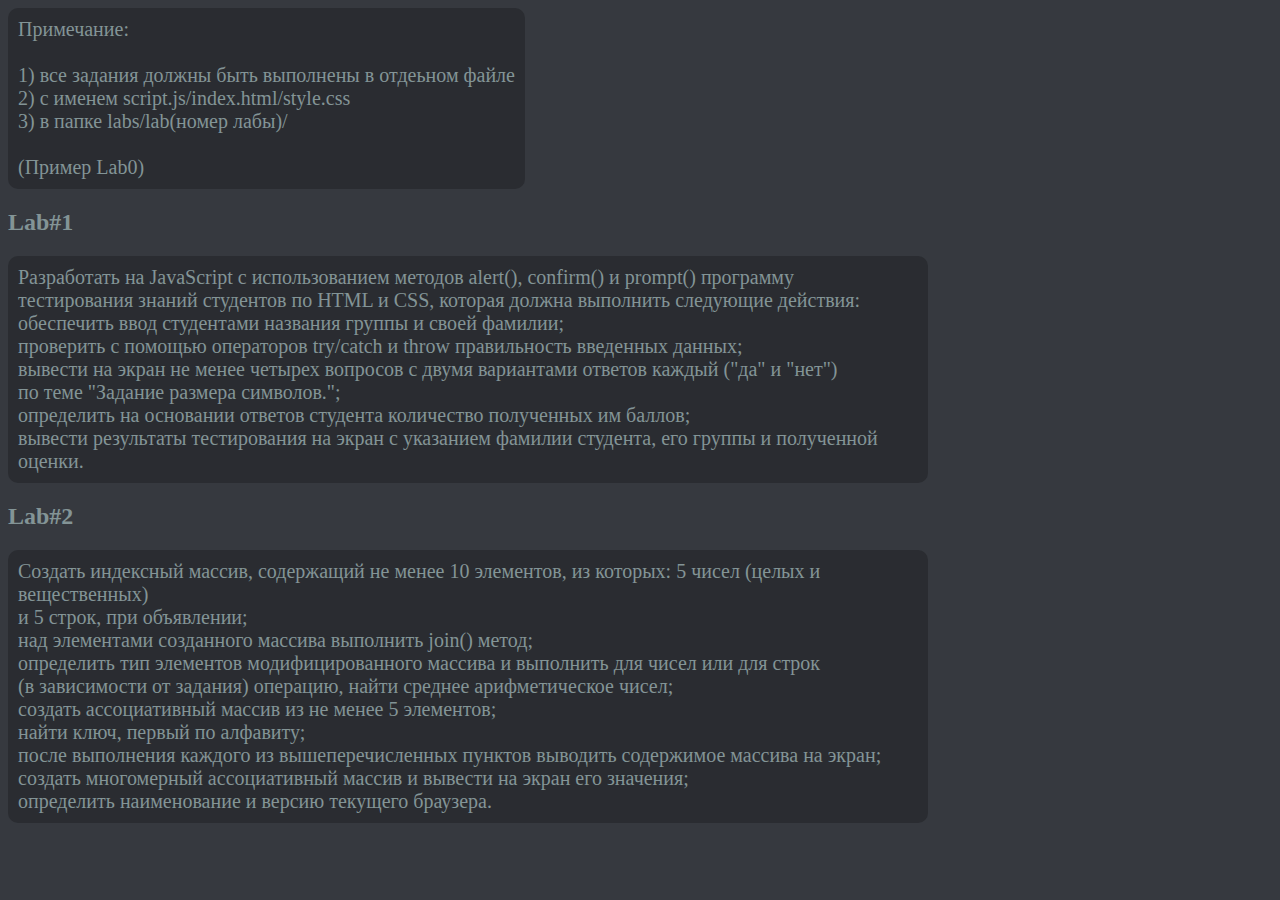
==== index.html @ 5e543e5a "add Lab 2" ====
<!DOCTYPE html>
<html lang="en">
<head>
    <meta charset="UTF-8">
    <meta name="viewport" content="width=device-width, initial-scale=1.0">
    <title>Labs</title>
    <link rel="stylesheet" href="./style.css">
</head>
<body>
    <div class="lab">
        Примечание:<br><br> 
         1) все задания должны быть выполнены в отдеьном файле<br>
         2) с именем script.js/index.html/style.css <br>
         3) в папке labs/lab(номер лабы)/<br><br>
        (Пример Lab0)
    </div>
    <h2>Lab#1</h2>
    <div class="lab">
        Разработать на JavaScript с использованием методов alert(), confirm() и prompt() программу <br>
        тестирования знаний студентов по HTML и CSS, которая должна выполнить следующие действия:<br>
        обеспечить ввод студентами названия группы и своей фамилии;<br>
        проверить с помощью операторов try/catch и throw правильность введенных данных;<br>
        вывести на экран не менее четырех вопросов с двумя вариантами ответов каждый ("да" и "нет")<br>
        по теме "Задание размера символов.";<br>
        определить на основании ответов студента количество полученных им баллов;<br>
        вывести результаты тестирования на экран с указанием фамилии студента, его группы и полученной оценки.<br>
    </div>
    <h2>Lab#2</h2>
    <div class="lab">
        Cоздать индексный массив, содержащий не менее 10 элементов, из которых: 5 чисел (целых и вещественных)<br> 
        и 5 строк, при объявлении;<br> 
        над элементами созданного массива выполнить join() метод;<br> 
        определить тип элементов модифицированного массива и выполнить для чисел или для строк <br> 
        (в зависимости от задания) операцию, найти среднее арифметическое чисел;<br> 
        создать ассоциативный массив из не менее 5 элементов;<br> 
        найти ключ, первый по алфавиту;<br> 
        после выполнения каждого из вышеперечисленных пунктов выводить содержимое массива на экран;<br> 
        создать многомерный ассоциативный массив и вывести на экран его значения;<br> 
        определить наименование и версию текущего браузера.<br> 
    </div>
</body>
</html>
---- style.css ----
h1,h2,h3{
    font-size:40;
    color:#839496;
    text-align:left;
}
body{background-color:#36393f;}
table{color:#839496;}
.lab{
    background:#2a2c31;
    border-radius: 10px;
    padding: 10px;
    font-size: 20px;
    color:#839496;
    width: max-content;
    max-width: 900px;
}
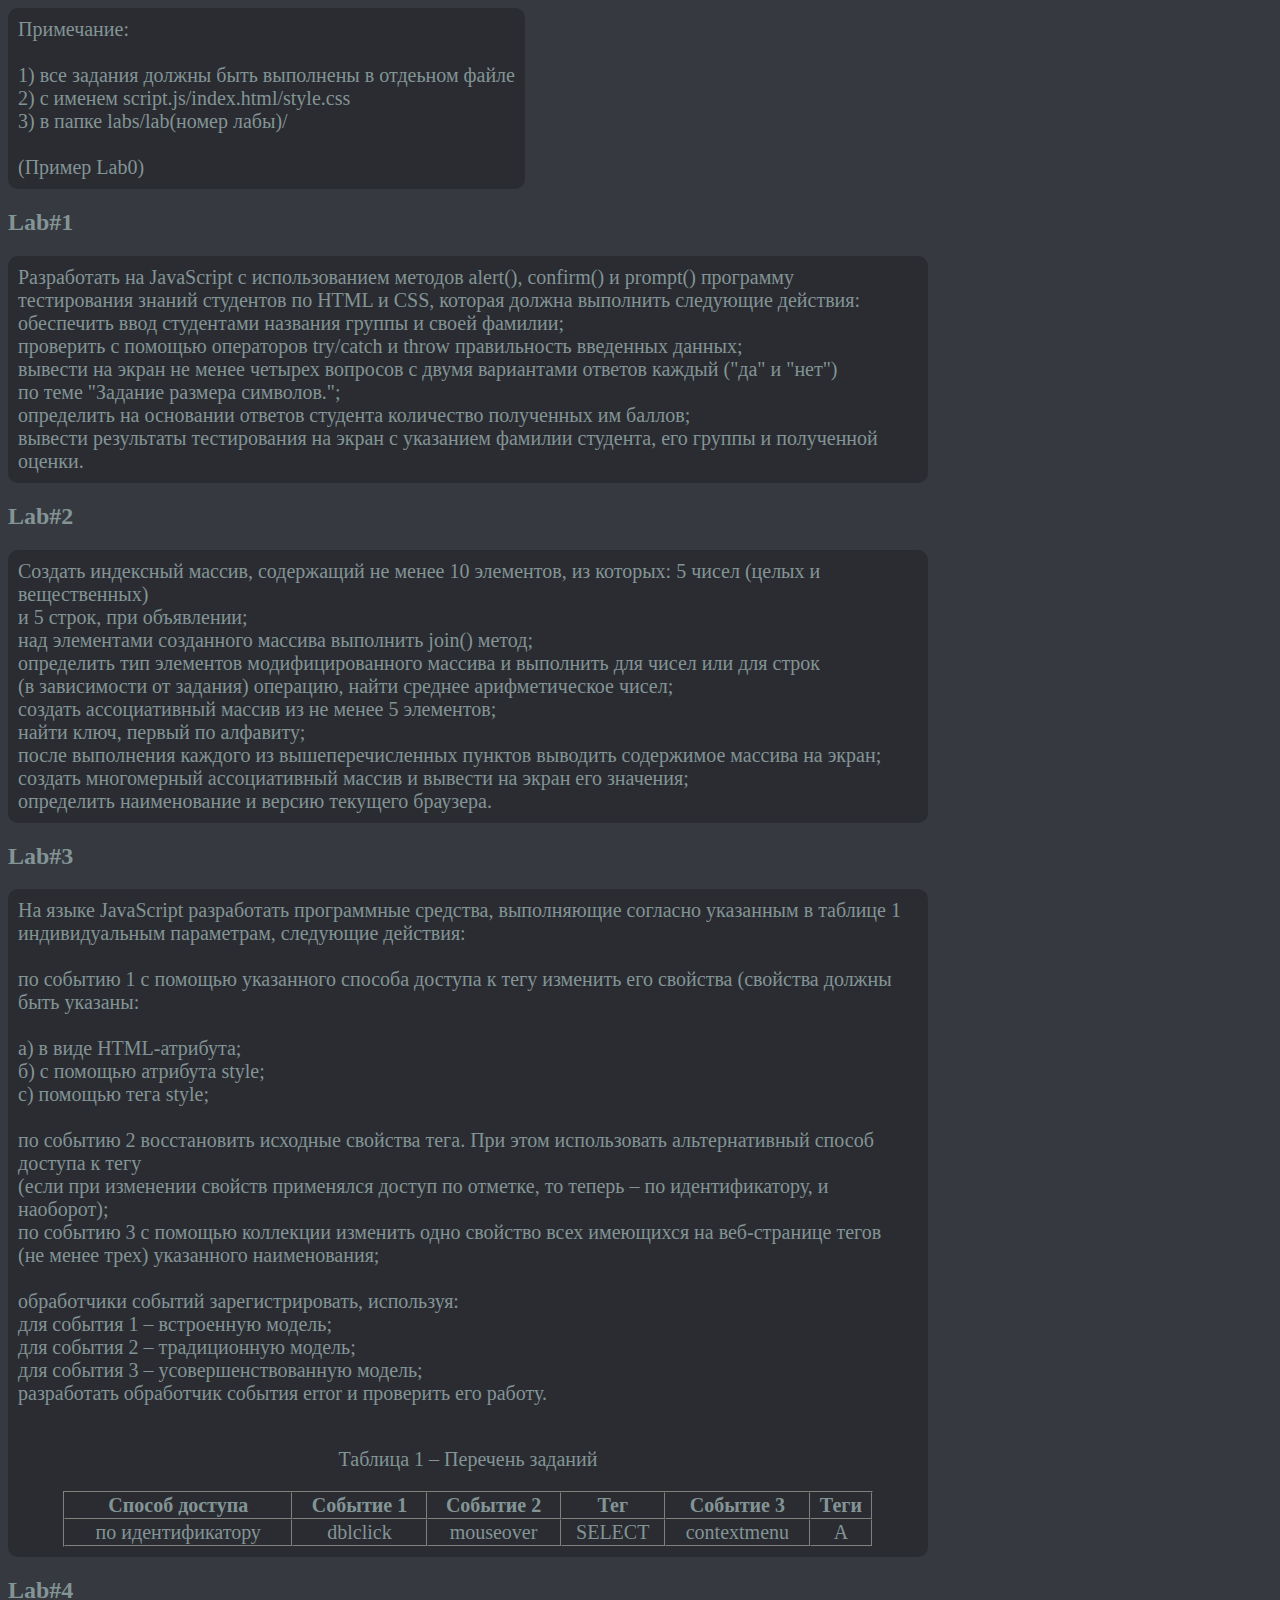
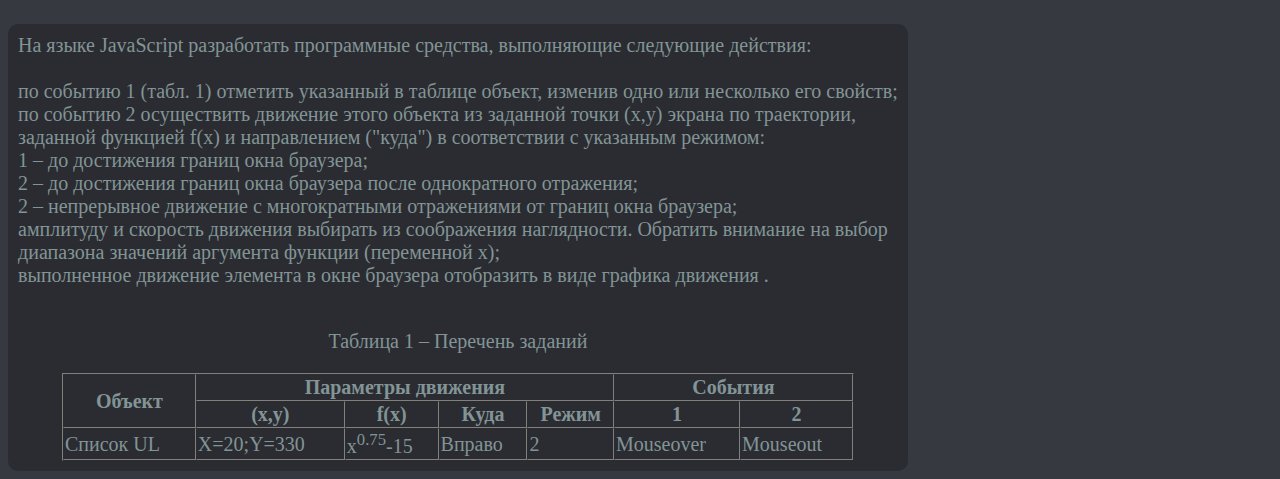
==== commit 62d3cc96: "add lab 3 & lab 4" ====
--- a/index.html
+++ b/index.html
@@ -38,5 +38,58 @@
         создать многомерный ассоциативный массив и вывести на экран его значения;<br> 
         определить наименование и версию текущего браузера.<br> 
     </div>
+    <h2>Lab#3</h2>
+    <div class="lab">
+        На языке JavaScript разработать программные средства, выполняющие согласно указанным в таблице 1 индивидуальным параметрам, следующие действия:<br> <br> 
+
+        по событию 1 с помощью указанного способа доступа к тегу изменить его свойства (свойства должны быть указаны:<br> <br> 
+
+        а) в виде HTML-атрибута; <br> 
+        б) с помощью атрибута style; <br> 
+        с) помощью тега style;<br> <br> 
+
+        по событию 2 восстановить исходные свойства тега. При этом использовать альтернативный способ доступа к тегу<br> 
+        (если при изменении свойств применялся доступ по отметке, то теперь – по идентификатору, и наоборот);<br> 
+
+        по событию 3 с помощью коллекции изменить одно свойство всех имеющихся на веб-странице тегов <br>
+        (не менее трех) указанного наименования;<br> <br> 
+
+        обработчики событий зарегистрировать, используя:<br> 
+        для события 1 – встроенную модель;<br> 
+        для события 2 – традиционную модель;<br> 
+        для события 3 – усовершенствованную модель;<br> 
+        разработать обработчик события error и проверить его работу.<br> <br> 
+
+        <table width="90%" cellspacing="0" border="" align="center">
+        <caption><p class="ba">Таблица 1 – Перечень заданий</p></caption>
+        <tbody><tr align="center">
+        <th>Способ доступа</th><th>Событие 1</th><th>Событие 2</th><th>Тег</th><th>Событие 3</th><th>Теги
+        </th></tr><tr align="center">
+        <td>по идентификатору</td><td>dblclick</td><td>mouseover</td><td>SELECT</td><td>contextmenu</td><td>A
+        </td></tr><tr align="center">
+        </tr></tbody></table>
+    </div>
+    <h2>Lab#4</h2>
+    <div class="lab">
+    На языке JavaScript разработать программные средства, выполняющие следующие действия:<br><br>
+
+    по событию 1 (табл. 1) отметить указанный в таблице объект, изменив одно или несколько его свойств;<br>
+    по событию 2 осуществить движение этого объекта из заданной точки (x,y) экрана по траектории, <br>
+    заданной функцией f(x) и направлением ("куда") в соответствии с указанным режимом:<br>
+    1 – до достижения границ окна браузера;<br>
+    2 – до достижения границ окна браузера после однократного отражения;<br>
+    2 – непрерывное движение с многократными отражениями от границ окна браузера;<br>
+    амплитуду и скорость движения выбирать из соображения наглядности. Обратить внимание на выбор <br>
+    диапазона значений аргумента функции (переменной x);<br>
+    выполненное движение элемента в окне браузера отобразить в виде графика движения .<br><br>
+
+    <table width="90%" cellspacing="0" border="" align="center">
+    <caption><p class="ba">Таблица 1 – Перечень заданий</p></caption>
+    <tbody><tr><th rowspan="2">Объект</th><th colspan="4">Параметры движения
+    </th><th colspan="2">События
+    </th></tr><tr><th>(x,y)</th><th>f(x)</th><th>Куда</th><th>Режим</th><th>1</th><th>2
+    </th></tr><tr><td>Список UL</td><td>X=20;Y=330</td><td>x<sup>0.75</sup>-15</td><td>Вправо</td><td>2</td><td>Mouseover</td><td>Mouseout
+    </td></tr><tr></tr></tbody></table>
+    </div>
 </body>
 </html>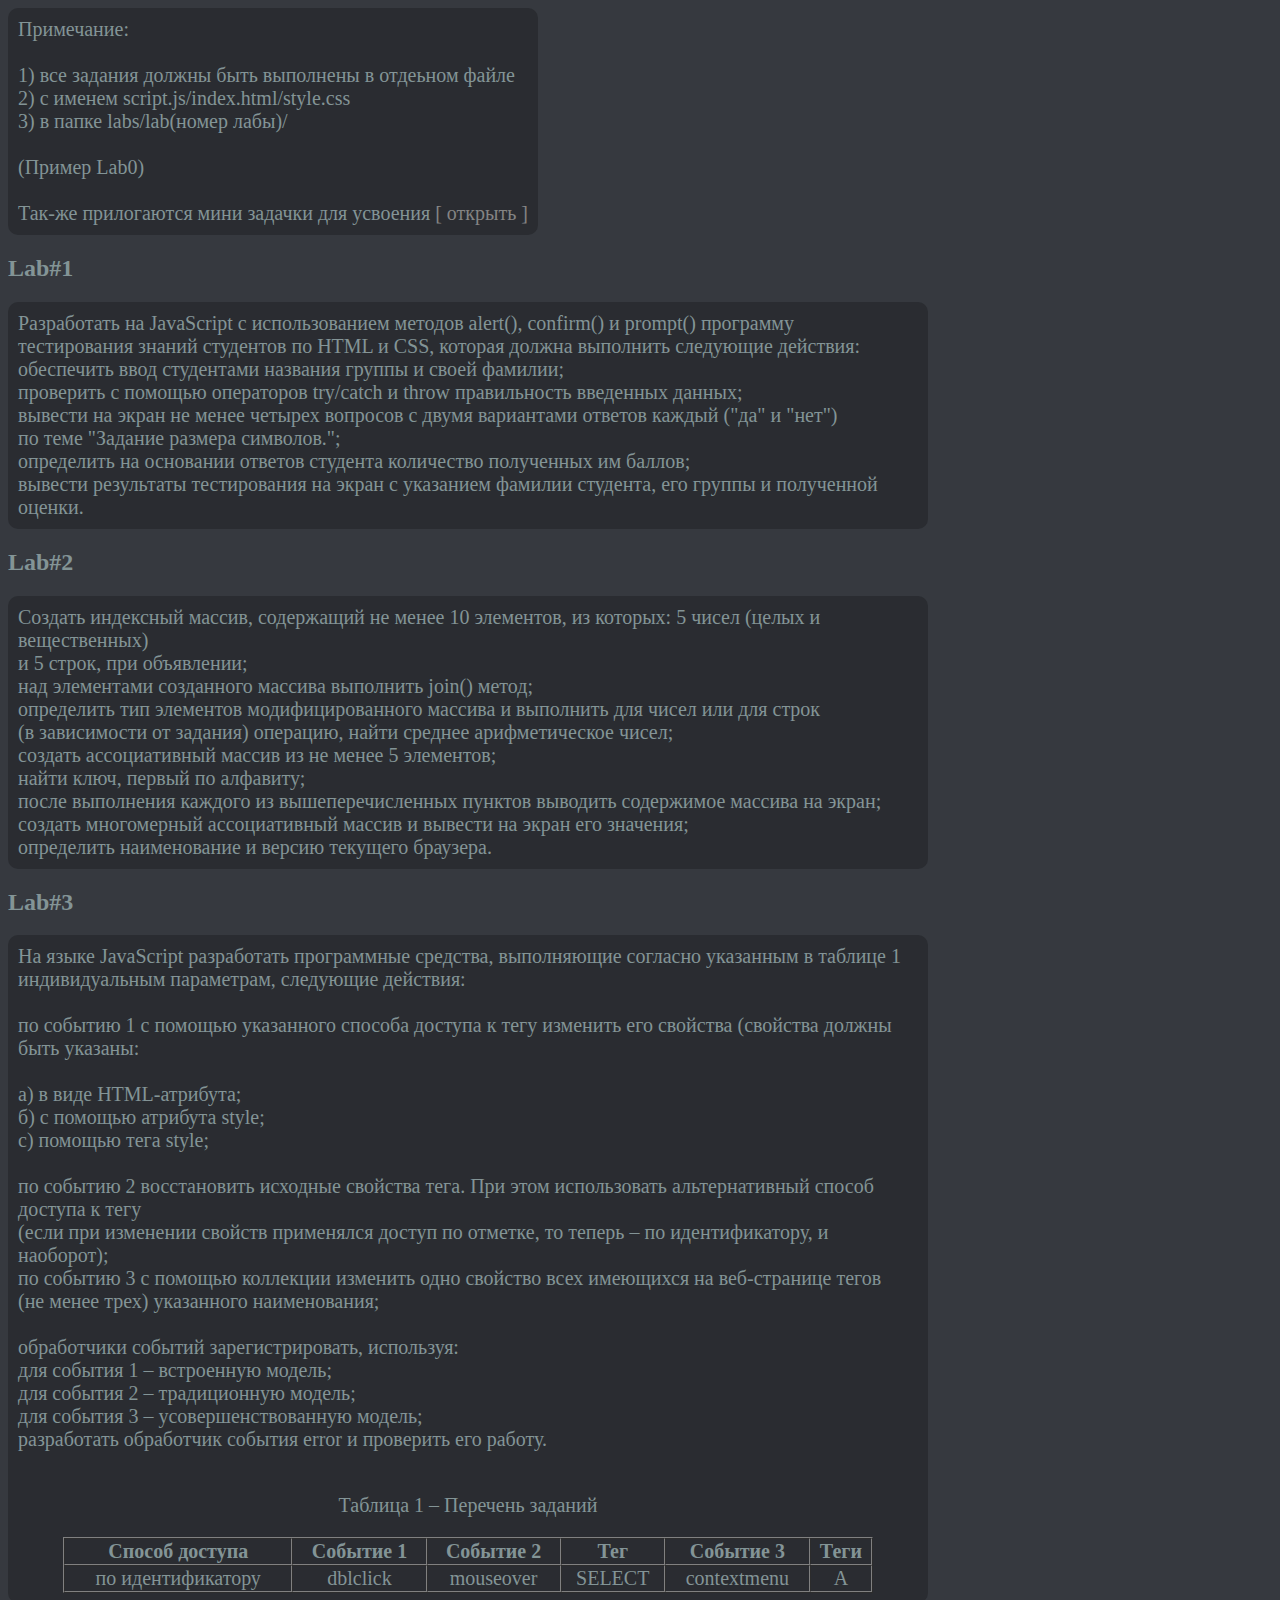
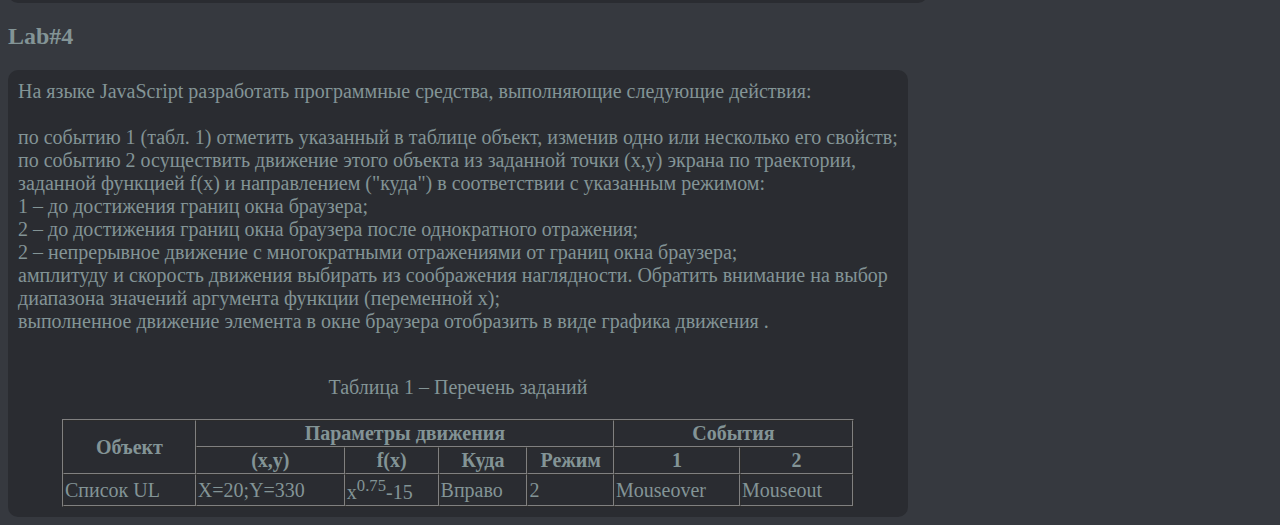
==== commit adb6ed18: "add sub exercise" ====
--- a/index.html
+++ b/index.html
@@ -12,7 +12,8 @@
          1) все задания должны быть выполнены в отдеьном файле<br>
          2) с именем script.js/index.html/style.css <br>
          3) в папке labs/lab(номер лабы)/<br><br>
-        (Пример Lab0)
+        (Пример Lab0)<br><br>
+        Так-же прилогаются мини задачки для усвоения <a href="./sub.html">[ открыть ]</a>
     </div>
     <h2>Lab#1</h2>
     <div class="lab">
--- a/style.css
+++ b/style.css
@@ -13,4 +13,7 @@
     color:#839496;
     width: max-content;
     max-width: 900px;
-}+}
+a:link {color: #848484;text-decoration: none;}
+a:visited {color: #848484;}
+a:hover {color: white;}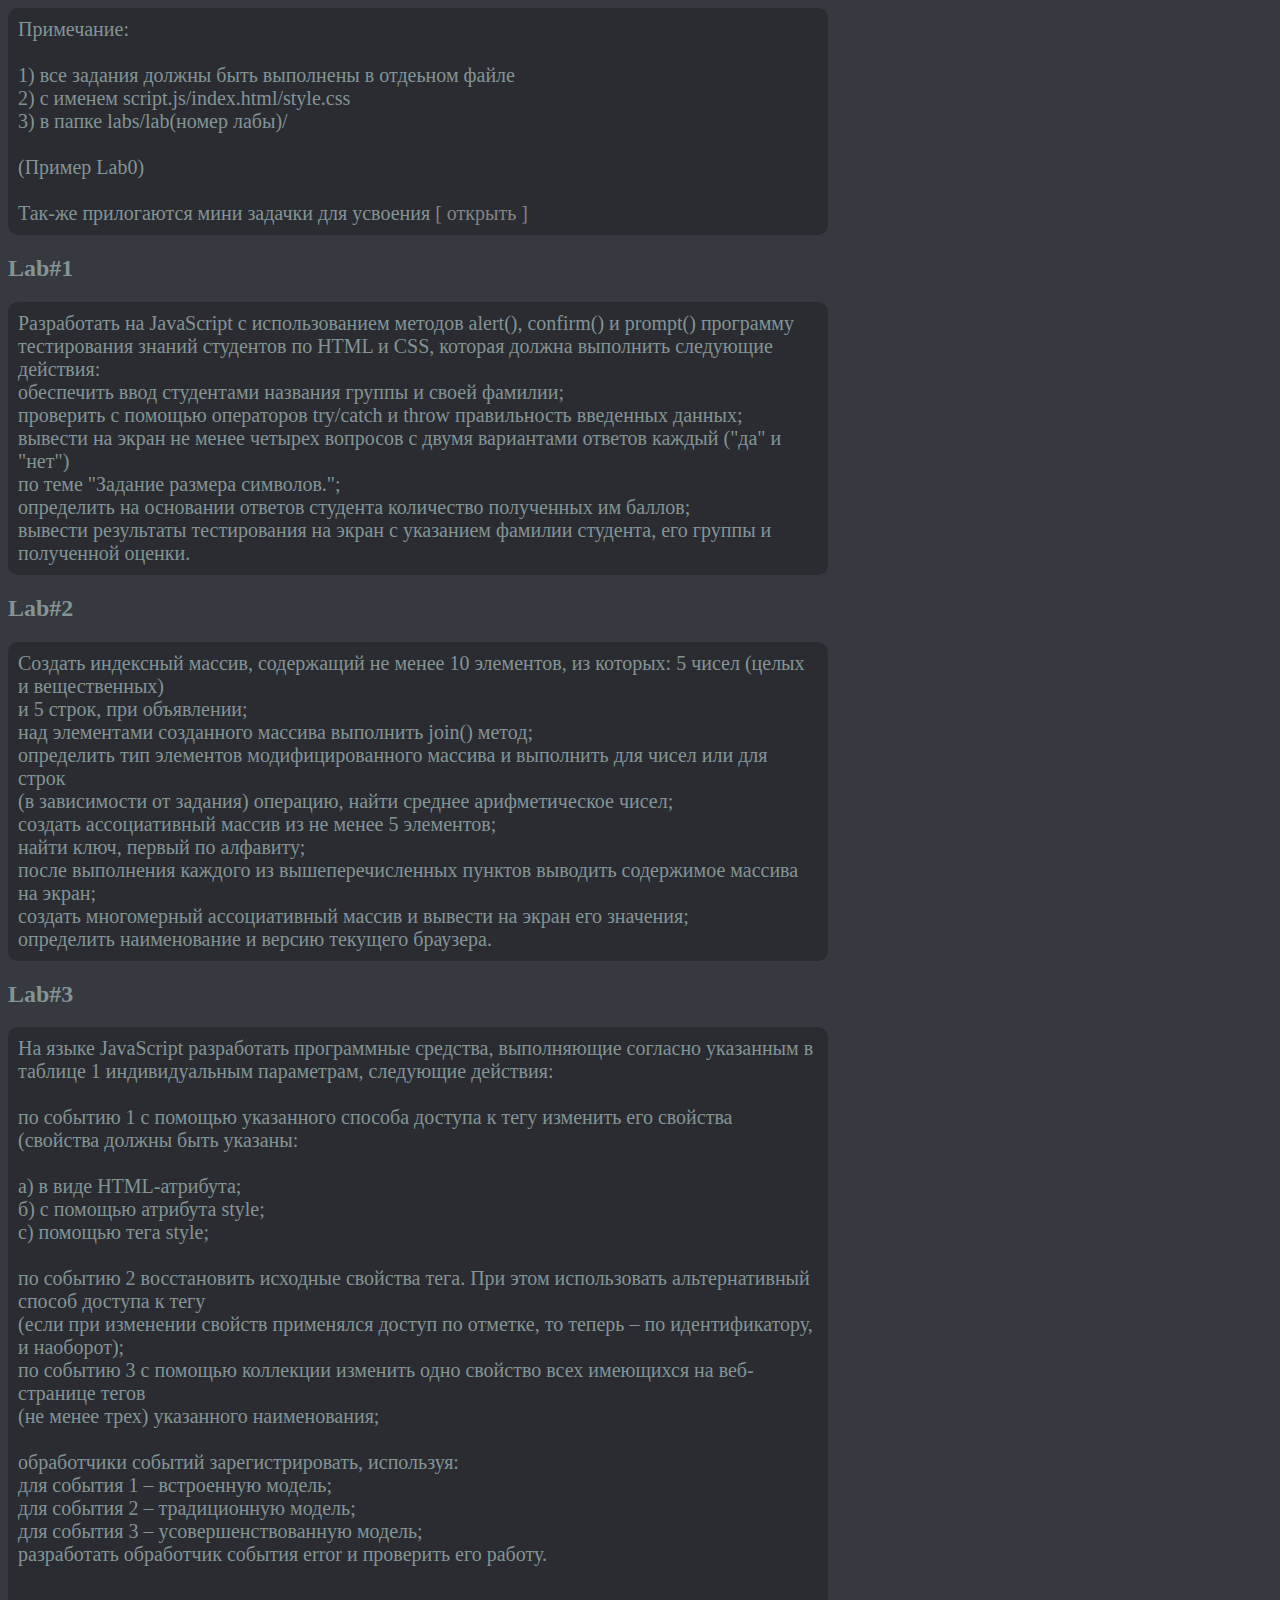
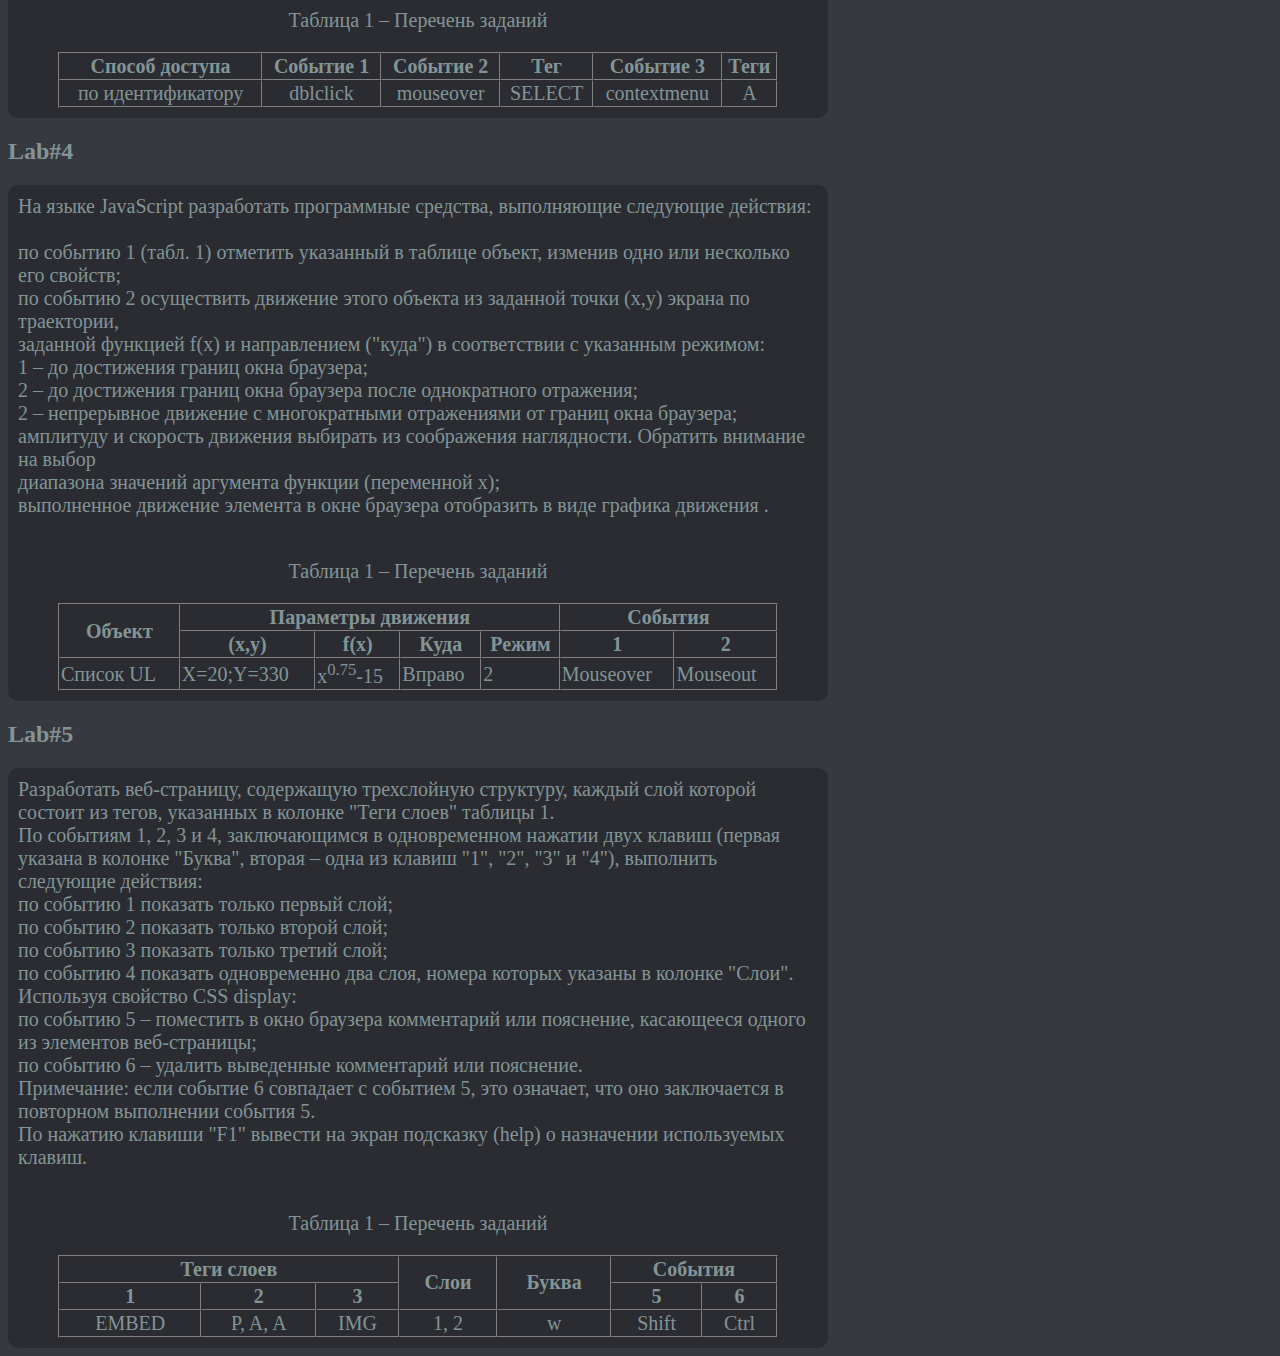
==== commit fee0789f: "add lab 5" ====
--- a/index.html
+++ b/index.html
@@ -72,25 +72,48 @@
     </div>
     <h2>Lab#4</h2>
     <div class="lab">
-    На языке JavaScript разработать программные средства, выполняющие следующие действия:<br><br>
+        На языке JavaScript разработать программные средства, выполняющие следующие действия:<br><br>
 
-    по событию 1 (табл. 1) отметить указанный в таблице объект, изменив одно или несколько его свойств;<br>
-    по событию 2 осуществить движение этого объекта из заданной точки (x,y) экрана по траектории, <br>
-    заданной функцией f(x) и направлением ("куда") в соответствии с указанным режимом:<br>
-    1 – до достижения границ окна браузера;<br>
-    2 – до достижения границ окна браузера после однократного отражения;<br>
-    2 – непрерывное движение с многократными отражениями от границ окна браузера;<br>
-    амплитуду и скорость движения выбирать из соображения наглядности. Обратить внимание на выбор <br>
-    диапазона значений аргумента функции (переменной x);<br>
-    выполненное движение элемента в окне браузера отобразить в виде графика движения .<br><br>
+        по событию 1 (табл. 1) отметить указанный в таблице объект, изменив одно или несколько его свойств;<br>
+        по событию 2 осуществить движение этого объекта из заданной точки (x,y) экрана по траектории, <br>
+        заданной функцией f(x) и направлением ("куда") в соответствии с указанным режимом:<br>
+        1 – до достижения границ окна браузера;<br>
+        2 – до достижения границ окна браузера после однократного отражения;<br>
+        2 – непрерывное движение с многократными отражениями от границ окна браузера;<br>
+        амплитуду и скорость движения выбирать из соображения наглядности. Обратить внимание на выбор <br>
+        диапазона значений аргумента функции (переменной x);<br>
+        выполненное движение элемента в окне браузера отобразить в виде графика движения .<br><br>
 
-    <table width="90%" cellspacing="0" border="" align="center">
-    <caption><p class="ba">Таблица 1 – Перечень заданий</p></caption>
-    <tbody><tr><th rowspan="2">Объект</th><th colspan="4">Параметры движения
-    </th><th colspan="2">События
-    </th></tr><tr><th>(x,y)</th><th>f(x)</th><th>Куда</th><th>Режим</th><th>1</th><th>2
-    </th></tr><tr><td>Список UL</td><td>X=20;Y=330</td><td>x<sup>0.75</sup>-15</td><td>Вправо</td><td>2</td><td>Mouseover</td><td>Mouseout
-    </td></tr><tr></tr></tbody></table>
+        <table width="90%" cellspacing="0" border="" align="center">
+        <caption><p class="ba">Таблица 1 – Перечень заданий</p></caption>
+        <tbody><tr><th rowspan="2">Объект</th><th colspan="4">Параметры движения
+        </th><th colspan="2">События
+        </th></tr><tr><th>(x,y)</th><th>f(x)</th><th>Куда</th><th>Режим</th><th>1</th><th>2
+        </th></tr><tr><td>Список UL</td><td>X=20;Y=330</td><td>x<sup>0.75</sup>-15</td><td>Вправо</td><td>2</td><td>Mouseover</td><td>Mouseout
+        </td></tr><tr></tr></tbody></table>
+    </div>
+
+    <h2>Lab#5</h2>
+    <div class="lab">
+        Разработать веб-страницу, содержащую трехслойную структуру, каждый слой которой состоит из тегов, указанных в колонке "Теги слоев" таблицы 1.<br/>
+        По событиям 1, 2, 3 и 4, заключающимся в одновременном нажатии двух клавиш (первая указана в колонке "Буква", вторая – одна из клавиш "1", "2", "3" и "4"), выполнить следующие действия:<br/>
+        по событию 1 показать только первый слой;<br/>
+        по событию 2 показать только второй слой;<br/>
+        по событию 3 показать только третий слой;<br/>
+        по событию 4 показать одновременно два слоя, номера которых указаны в колонке "Слои".<br/>
+        Используя свойство CSS display:<br/>
+        по событию 5 – поместить в окно браузера комментарий или пояснение, касающееся одного из элементов веб-страницы;<br/>
+        по событию 6 – удалить выведенные комментарий или пояснение.<br/>
+        Примечание: если событие 6 совпадает с событием 5, это означает, что оно заключается в повторном выполнении события 5.<br/>
+        По нажатию клавиши "F1" вывести на экран подсказку (help) о назначении используемых клавиш.<br/><br/>
+
+        <table align="center" width="90%" border="" cellspacing="0">
+        <caption><p class="ba">Таблица 1 – Перечень заданий</p></caption>
+        <tbody><tr><th colspan="3">Теги слоев</th><th rowspan="2">Слои
+        </th><th rowspan="2">Буква</th><th colspan="2">События
+        </th></tr><tr><th>1</th><th>2</th><th>3</th><th>5</th><th>6
+        </th></tr><tr align="center"><td>EMBED</td><td>P, A, A</td><td>IMG</td><td>1, 2</td><td>w</td><td> Shift</td><td>Ctrl
+        </td></tr><tr align="center"></tr></tbody></table>
     </div>
 </body>
 </html>--- a/style.css
+++ b/style.css
@@ -11,8 +11,8 @@
     padding: 10px;
     font-size: 20px;
     color:#839496;
-    width: max-content;
-    max-width: 900px;
+    width: 100%;
+    max-width: 800px;
 }
 a:link {color: #848484;text-decoration: none;}
 a:visited {color: #848484;}
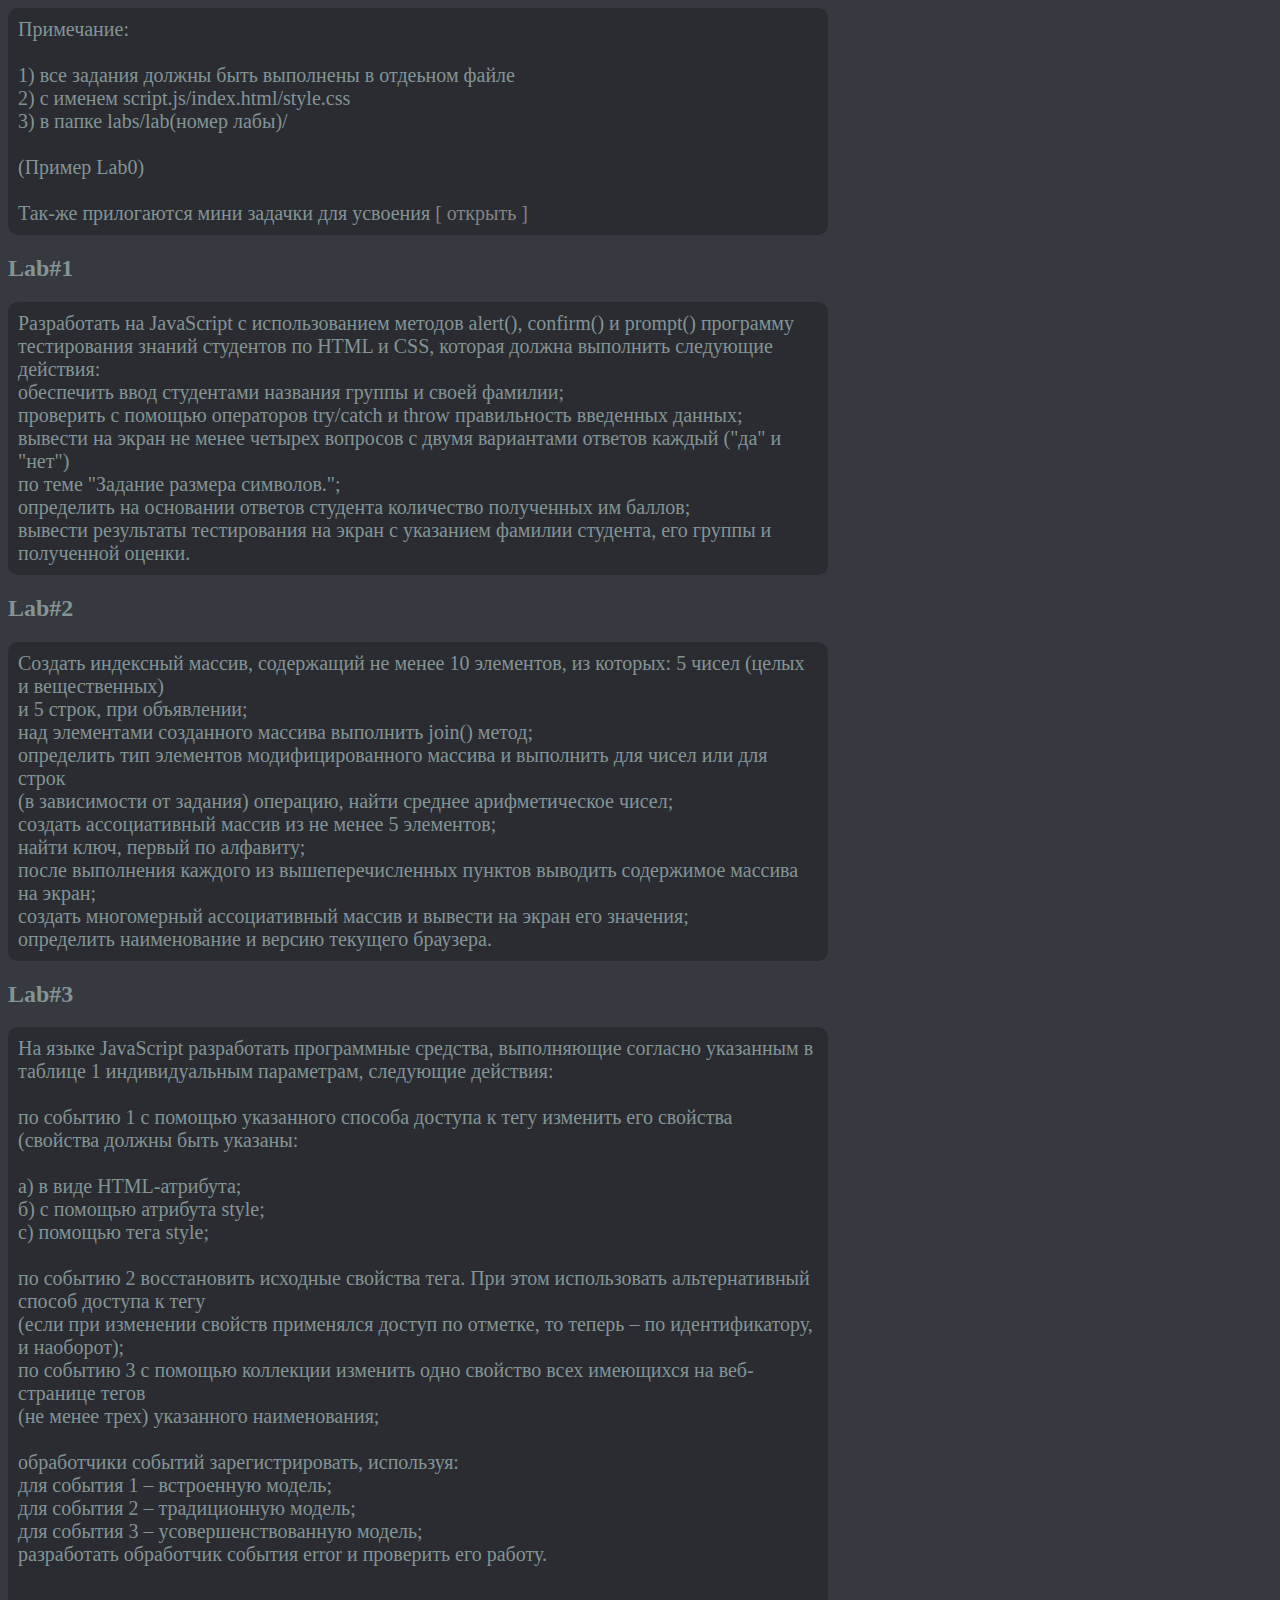
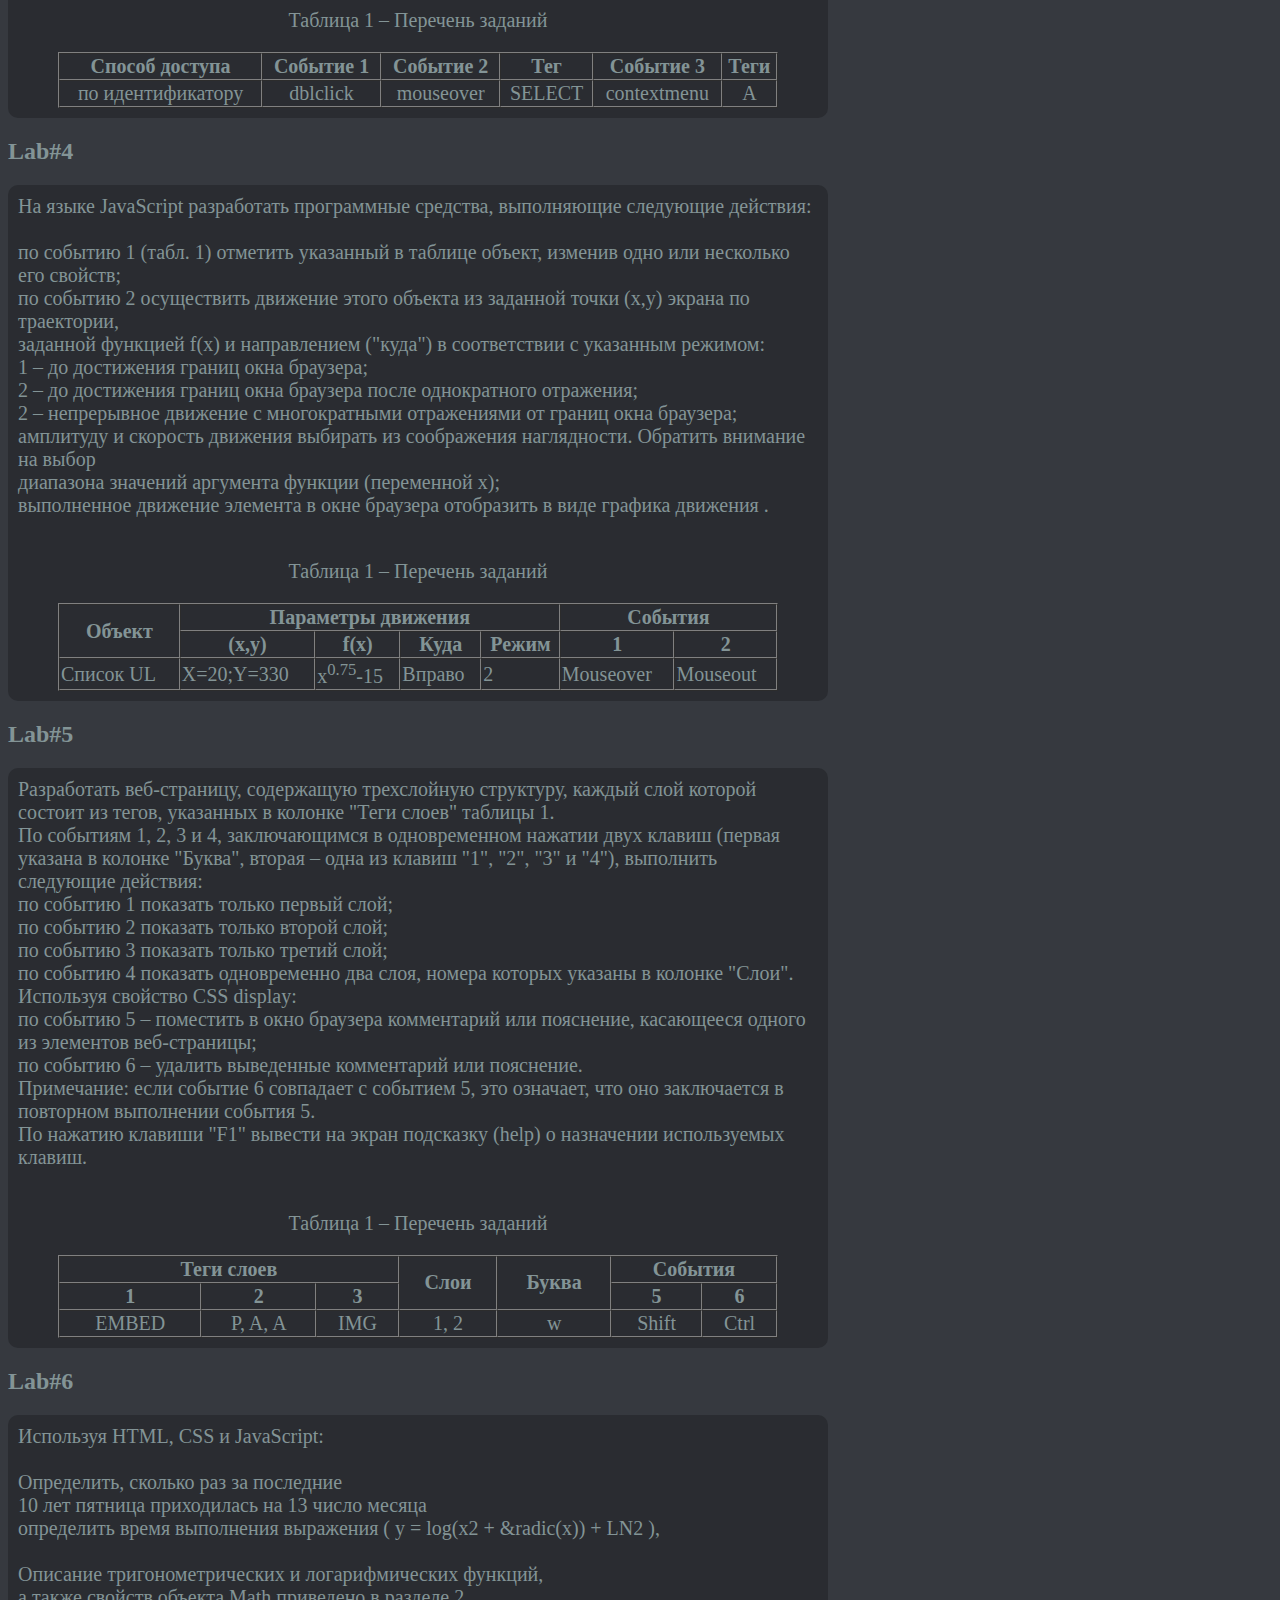
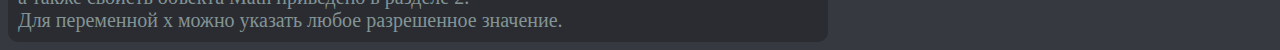
==== commit 317d4972: "add lab 6" ====
--- a/index.html
+++ b/index.html
@@ -115,5 +115,17 @@
         </th></tr><tr align="center"><td>EMBED</td><td>P, A, A</td><td>IMG</td><td>1, 2</td><td>w</td><td> Shift</td><td>Ctrl
         </td></tr><tr align="center"></tr></tbody></table>
     </div>
+    <h2>Lab#6</h2>
+    <div class="lab">
+        Используя HTML, CSS и JavaScript: <br><br>
+
+        Определить, сколько раз за последние <br>
+        10 лет пятница приходилась на 13 число месяца<br>
+        определить время выполнения выражения ( y = log(x2 + &radic(x)) + LN2 ),<br><br>
+
+        Описание тригонометрических и логарифмических функций, <br>
+        а также свойств объекта Math приведено в разделе 2.<br> 
+        Для переменной x можно указать любое разрешенное значение.<br>
+    </div>
 </body>
 </html>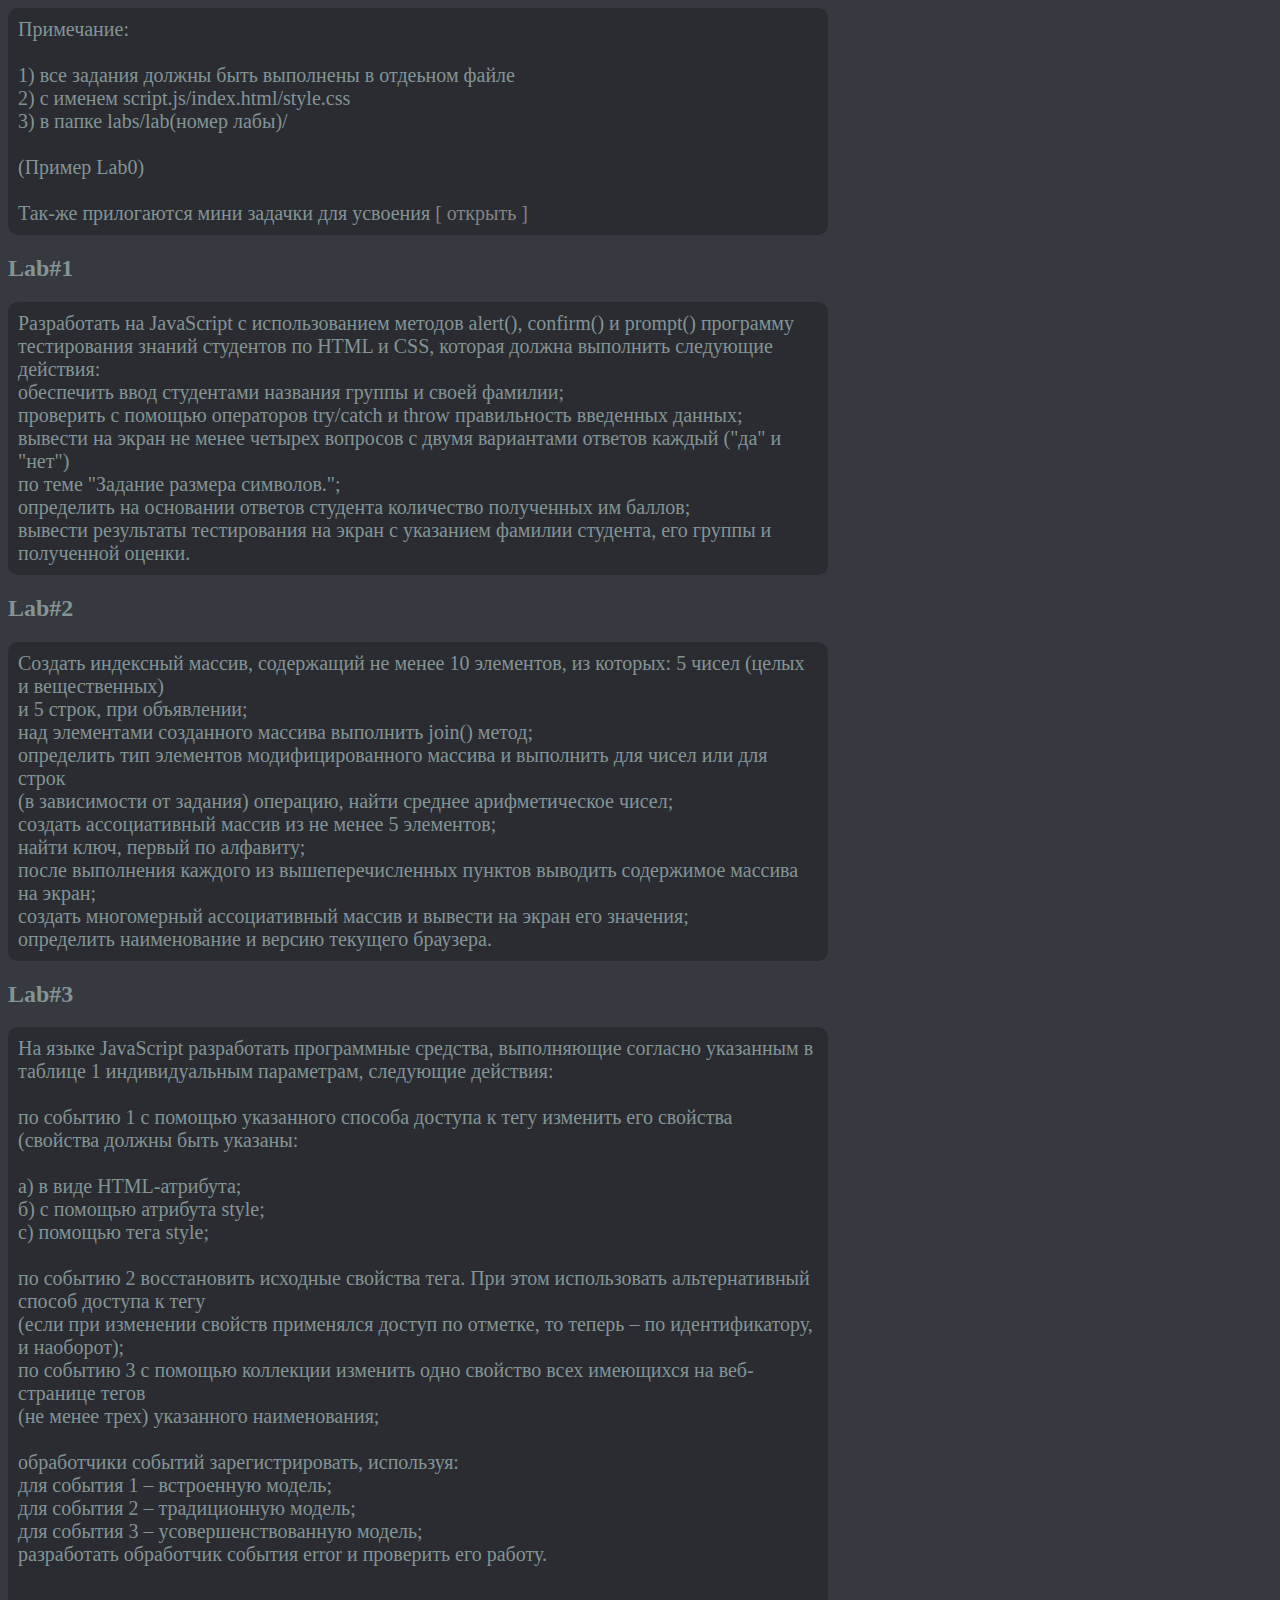
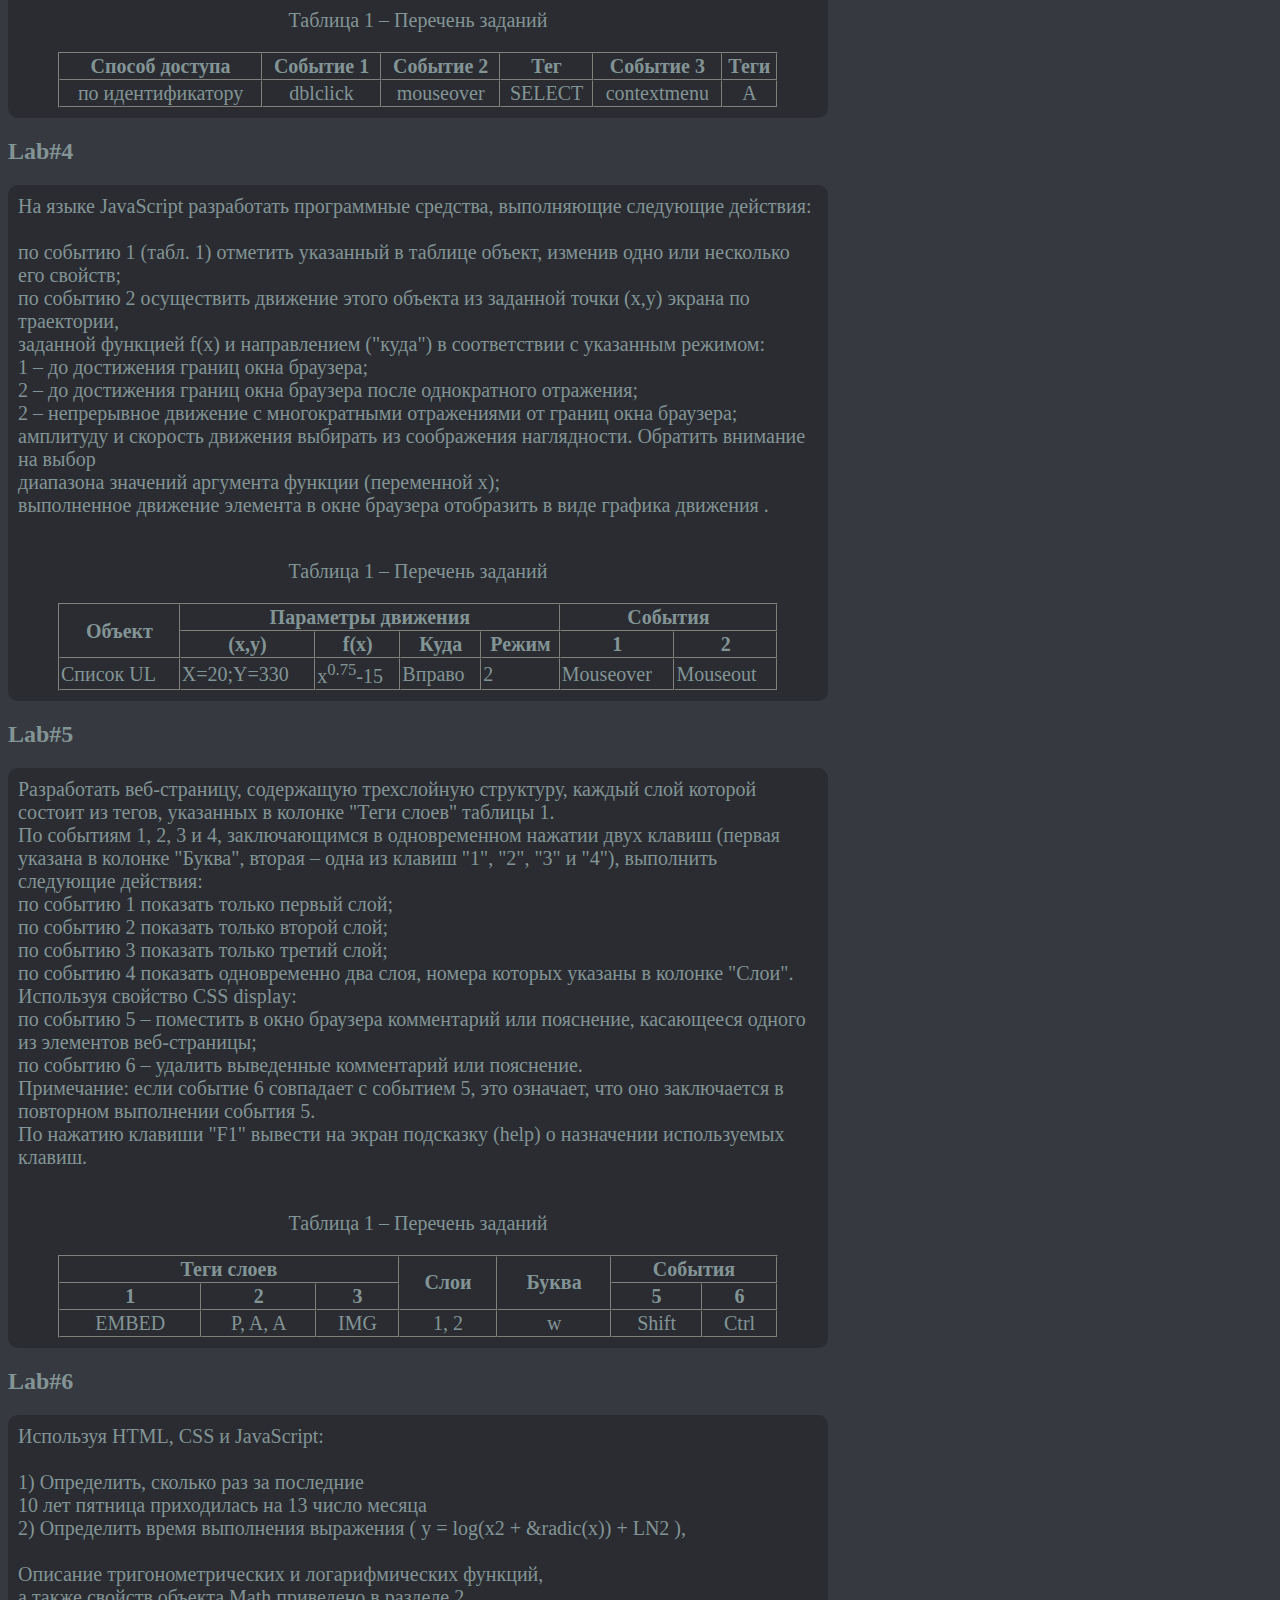
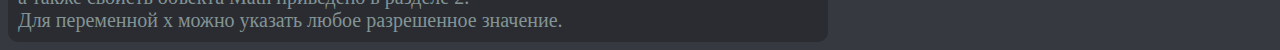
==== commit 5f085c7d: "fix lab 6" ====
--- a/index.html
+++ b/index.html
@@ -119,9 +119,9 @@
     <div class="lab">
         Используя HTML, CSS и JavaScript: <br><br>
 
-        Определить, сколько раз за последние <br>
+        1) Определить, сколько раз за последние <br>
         10 лет пятница приходилась на 13 число месяца<br>
-        определить время выполнения выражения ( y = log(x2 + &radic(x)) + LN2 ),<br><br>
+        2) Определить время выполнения выражения ( y = log(x2 + &radic(x)) + LN2 ),<br><br>
 
         Описание тригонометрических и логарифмических функций, <br>
         а также свойств объекта Math приведено в разделе 2.<br> 
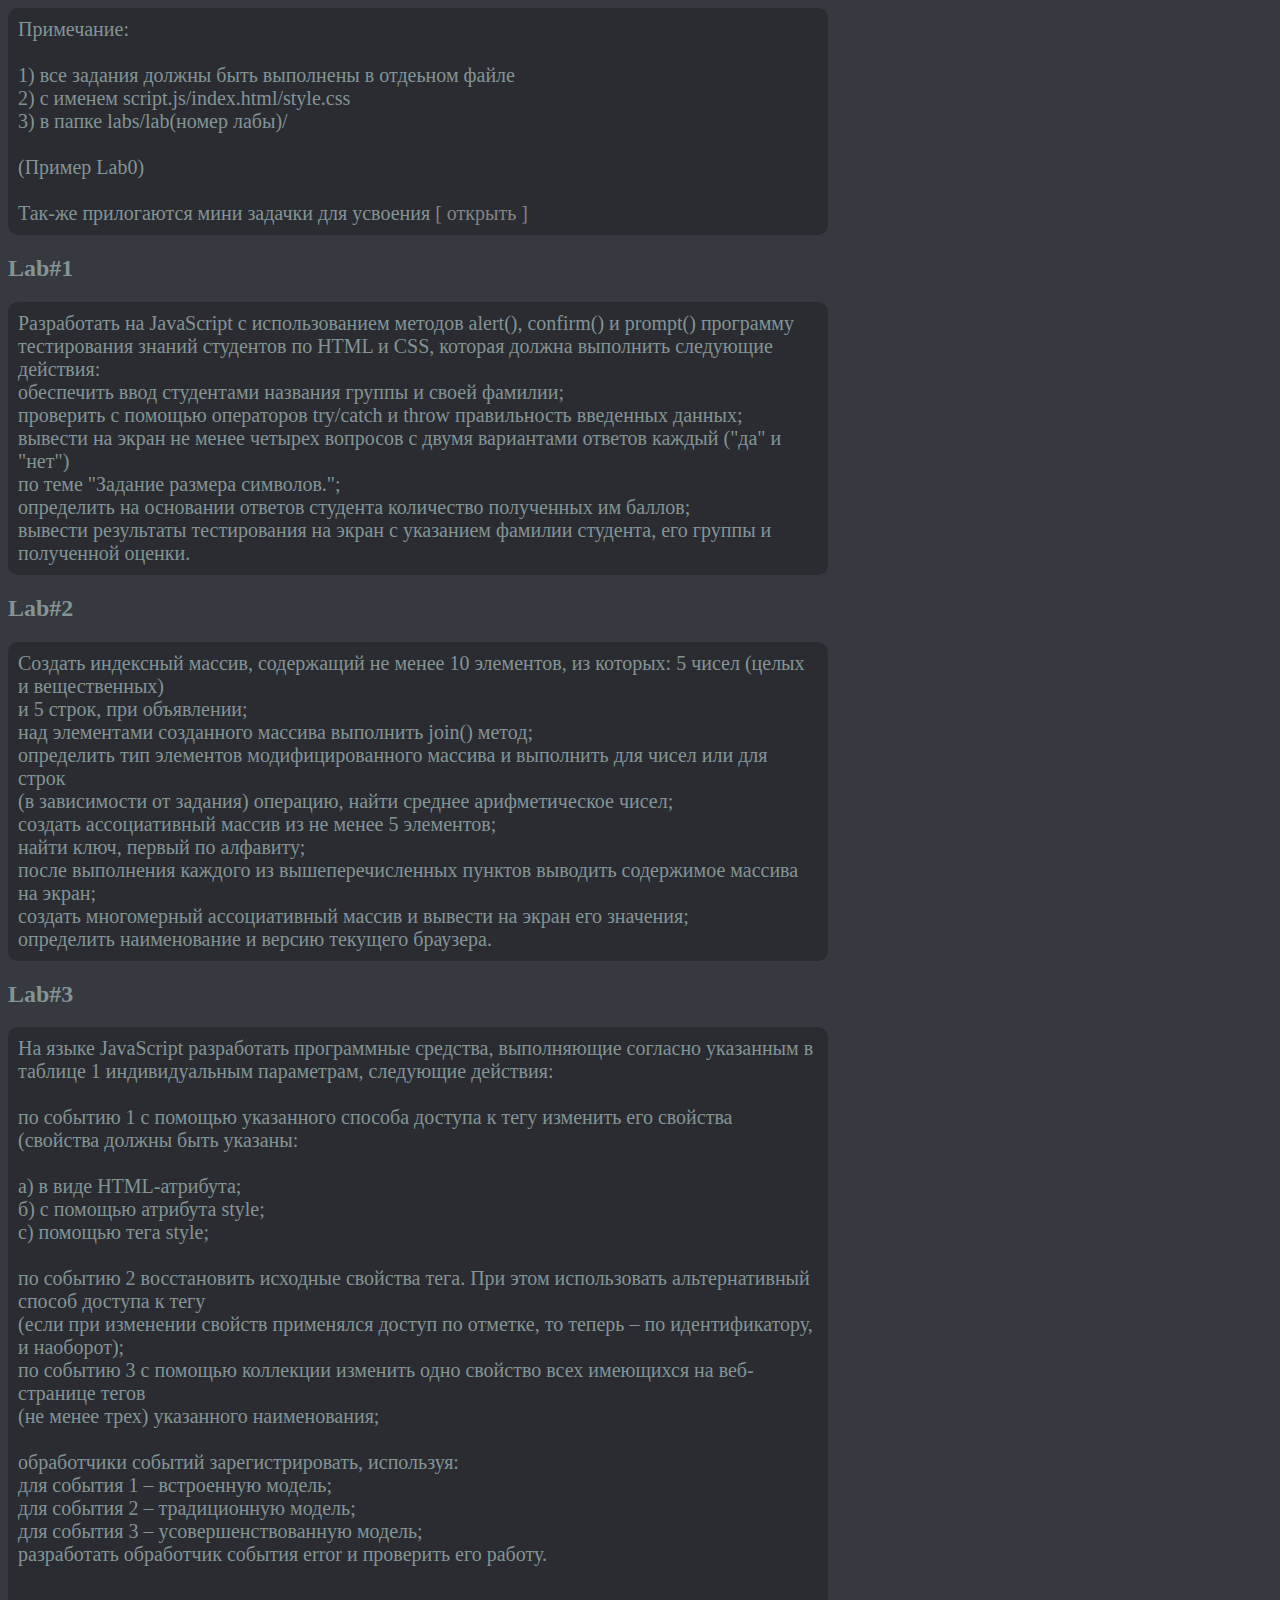
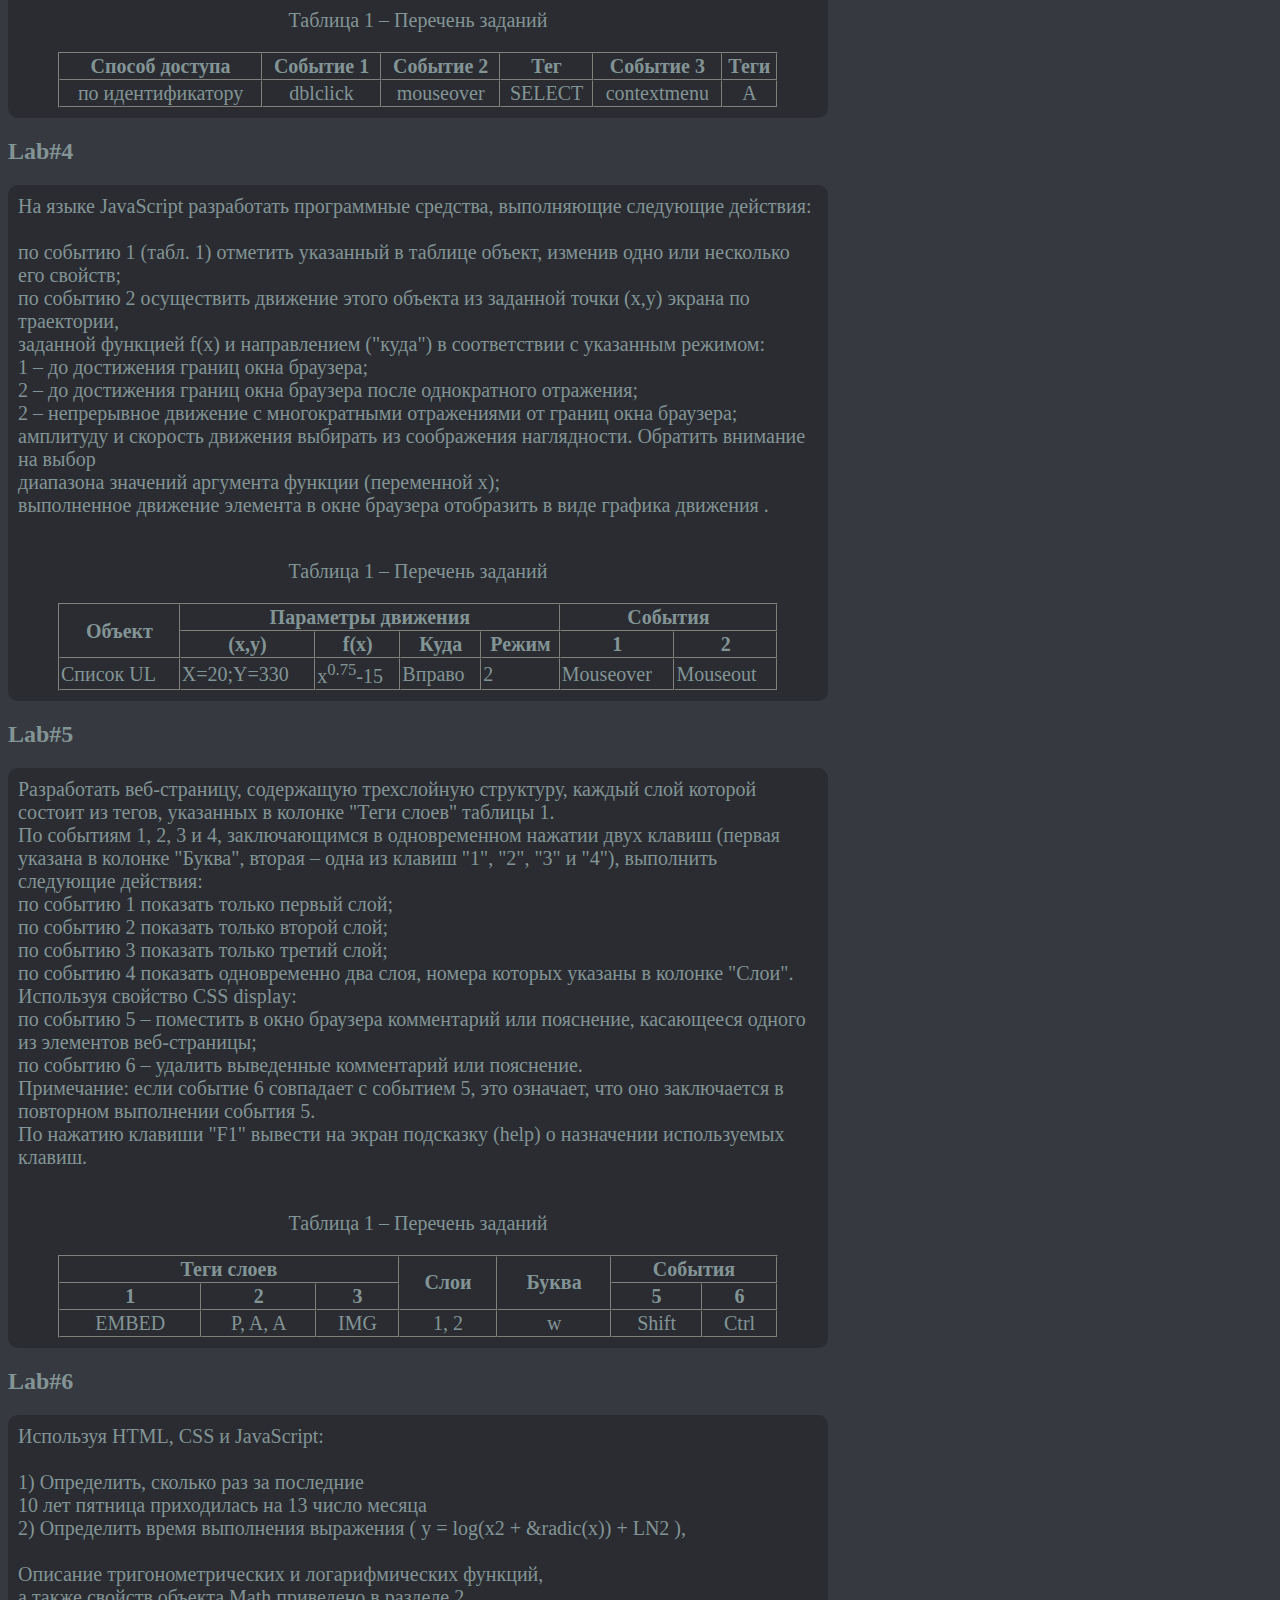
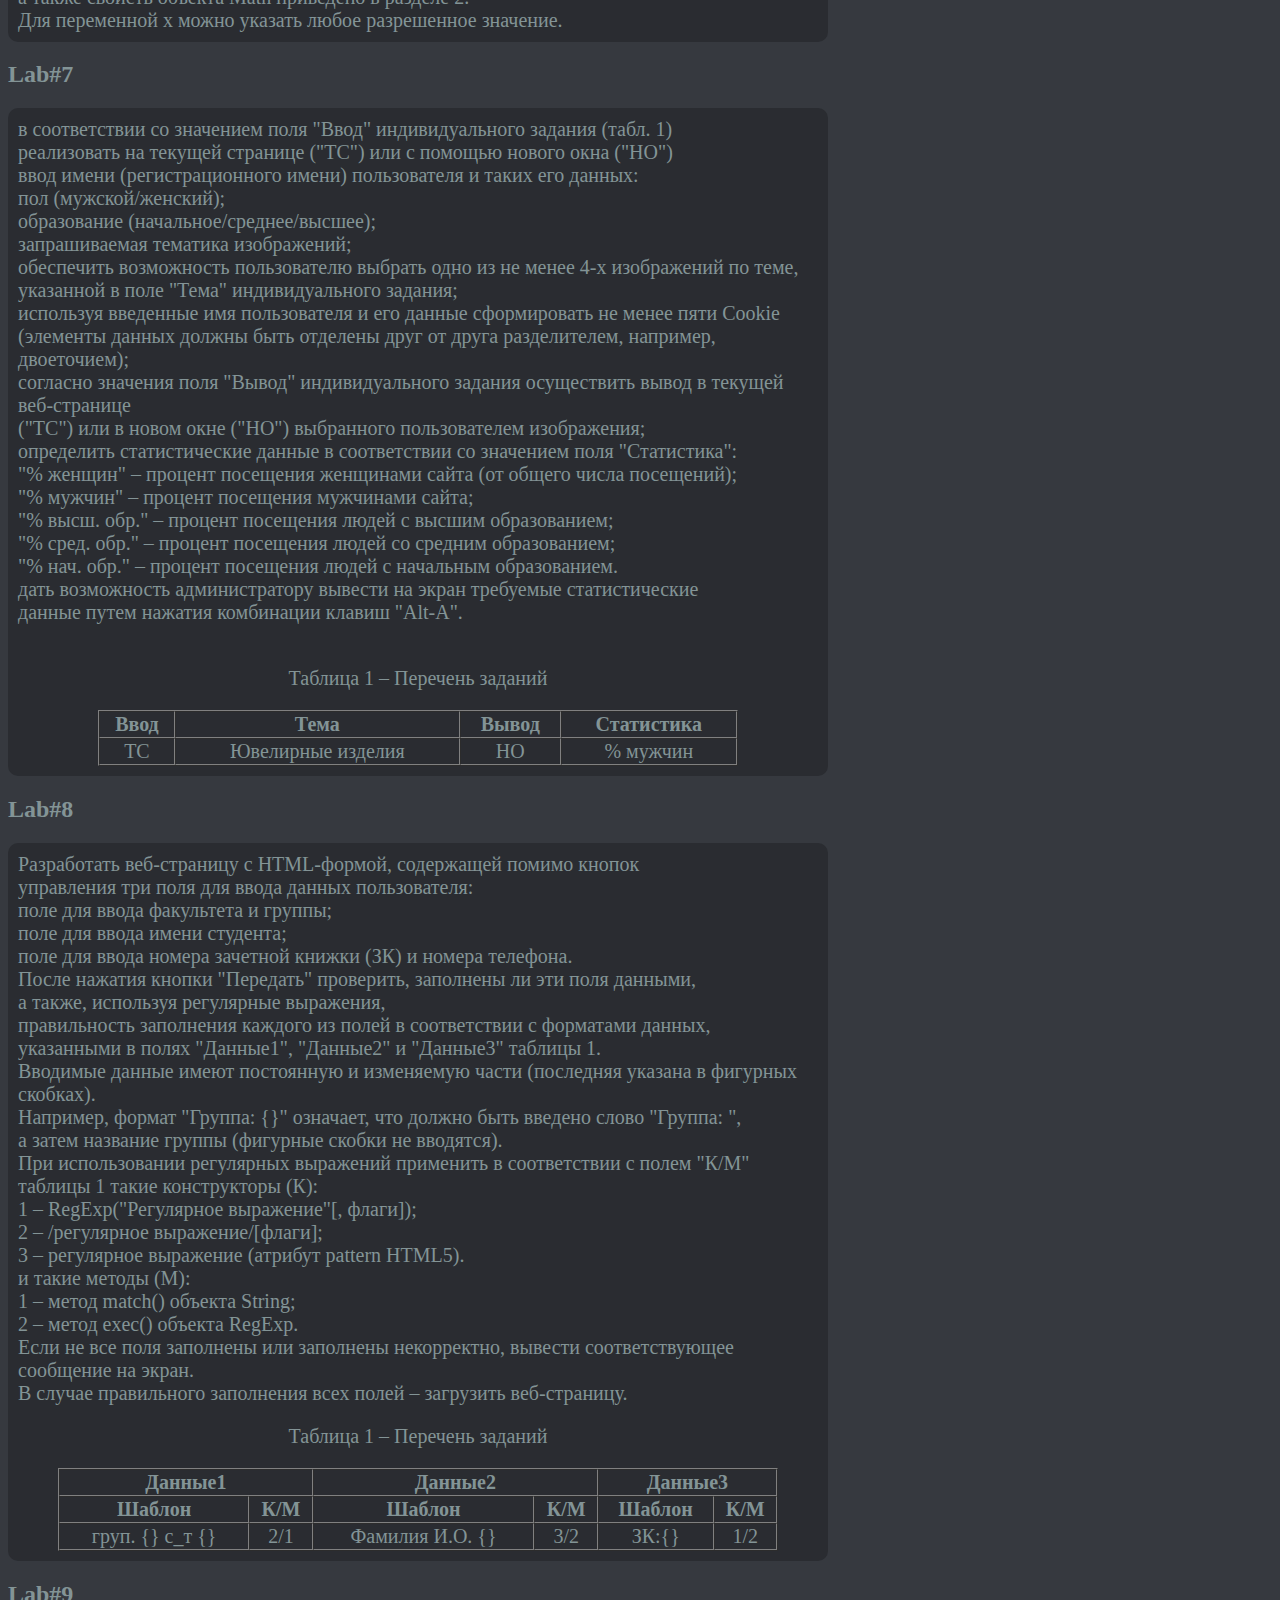
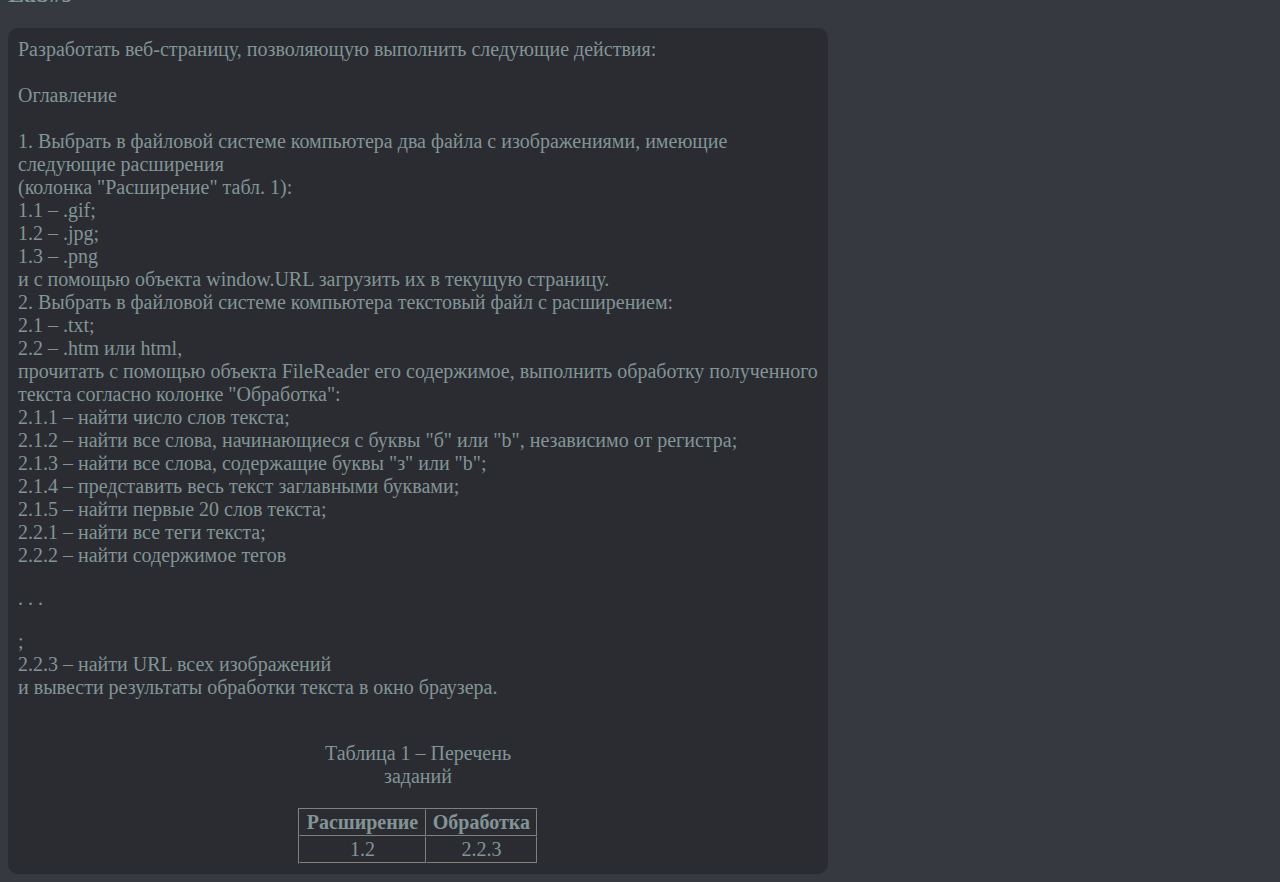
==== commit f92e0a17: "add lab7-9" ====
--- a/index.html
+++ b/index.html
@@ -127,5 +127,95 @@
         а также свойств объекта Math приведено в разделе 2.<br> 
         Для переменной x можно указать любое разрешенное значение.<br>
     </div>
+    <h2>Lab#7</h2>
+    <div class="lab">
+        в соответствии со значением поля "Ввод" индивидуального задания (табл. 1)  <br>
+        реализовать на текущей странице ("ТС") или с помощью нового окна ("НО")  <br>
+        ввод имени (регистрационного имени) пользователя и таких его данных: <br>
+        пол (мужской/женский); <br>
+        образование (начальное/среднее/высшее); <br>
+        запрашиваемая тематика изображений; <br>
+        обеспечить возможность пользователю выбрать одно из не менее 4-х изображений по теме,  <br>
+        указанной в поле "Тема" индивидуального задания; <br>
+        используя введенные имя пользователя и его данные сформировать не менее пяти Cookie  <br>
+        (элементы данных должны быть отделены друг от друга разделителем, например, двоеточием); <br>
+        согласно значения поля "Вывод" индивидуального задания осуществить вывод в текущей веб-странице  <br>
+        ("ТС") или в новом окне ("НО") выбранного пользователем изображения; <br>
+        определить статистические данные в соответствии со значением поля "Статистика": <br>
+        "% женщин" – процент посещения женщинами сайта (от общего числа посещений); <br>
+        "% мужчин" – процент посещения мужчинами сайта; <br>
+        "% высш. обр." – процент посещения людей с высшим образованием; <br>
+        "% сред. обр." – процент посещения людей со средним образованием; <br>
+        "% нач. обр." – процент посещения людей с начальным образованием. <br>
+        дать возможность администратору вывести на экран требуемые статистические  <br>
+        данные путем нажатия комбинации клавиш "Alt-A". <br> <br>
+        <table align="center" width="80%" border="" cellspacing="0">
+            <caption><p class="ba">Таблица 1 – Перечень заданий</p></caption>
+            <tbody><tr><th>Ввод</th><th>Тема</th><th>Вывод</th><th>Статистика
+            </th></tr><tr align="center"><td>TC</td><td>Ювелирные изделия</td><td>НО</td><td>% мужчин
+            </td></tr><tr align="center"></tr></tbody></table>
+    </div>
+    <h2>Lab#8</h2>
+    <div class="lab">
+        Разработать веб-страницу с HTML-формой, содержащей помимо кнопок  <br>
+        управления три поля для ввода данных пользователя: <br>
+        поле для ввода факультета и группы; <br>
+        поле для ввода имени студента; <br>
+        поле для ввода номера зачетной книжки (ЗК) и номера телефона. <br>
+        После нажатия кнопки "Передать" проверить, заполнены ли эти поля данными,  <br>
+        а также, используя регулярные выражения,  <br>
+        правильность заполнения каждого из полей в соответствии с форматами данных,  <br>
+        указанными в полях "Данные1", "Данные2" и "Данные3" таблицы 1.  <br>
+        Вводимые данные имеют постоянную и изменяемую части (последняя указана в фигурных скобках).  <br>
+        Например, формат "Группа: {}" означает, что должно быть введено слово "Группа: ",  <br>
+        а затем название группы (фигурные скобки не вводятся). <br>
+        При использовании регулярных выражений применить в соответствии с полем "К/M" таблицы 1 такие конструкторы (К): <br>
+        1 – RegExp("Регулярное выражение"[, флаги]); <br>
+        2 – /регулярное выражение/[флаги]; <br>
+        3 – регулярное выражение (атрибут pattern HTML5). <br>
+        и такие методы (M): <br>
+        1 – метод match() объекта String; <br>
+        2 – метод exec() объекта RegExp. <br>
+        Если не все поля заполнены или заполнены некорректно, вывести соответствующее сообщение на экран.  <br>
+        В случае правильного заполнения всех полей – загрузить веб-страницу. <br>
+        <table align="center" width="90%" border="" cellspacing="0">
+        <caption><p class="ba">Таблица 1 – Перечень заданий</p></caption>
+        <tbody><tr><th colspan="2">Данные1</th><th colspan="2">Данные2</th><th colspan="2">Данные3
+        </th></tr><tr><th>Шаблон</th><th>К/M</th><th>Шаблон</th><th>К/M</th><th>Шаблон</th><th>К/M
+        </th></tr><tr align="center"><td>груп. {} с_т {}</td><td>2/1</td><td>Фамилия И.О. {}</td><td>3/2</td><td>ЗК:{}</td><td>1/2
+        </td></tr><tr align="center"></tr></tbody></table>
+    </div>
+    <h2>Lab#9</h2>
+    <div class="lab">
+        Разработать веб-страницу, позволяющую выполнить следующие действия:<br><br>
+
+        Оглавление<br><br>
+
+        1. Выбрать в файловой системе компьютера два файла с изображениями, имеющие следующие расширения <br>
+        (колонка "Расширение" табл. 1):<br>
+        1.1 – .gif;<br>
+        1.2 – .jpg;<br>
+        1.3 – .png<br>
+        и с помощью объекта window.URL загрузить их в текущую страницу.<br>
+        2. Выбрать в файловой системе компьютера текстовый файл с расширением:<br>
+        2.1 – .txt;<br>
+        2.2 – .htm или html,<br>
+        прочитать с помощью объекта FileReader его содержимое, выполнить обработку полученного <br>
+        текста согласно колонке "Обработка":<br>
+        2.1.1 – найти число слов текста;<br>
+        2.1.2 – найти все слова, начинающиеся с буквы "б" или "b", независимо от регистра;<br>
+        2.1.3 – найти все слова, содержащие буквы "з" или "b";<br>
+        2.1.4 – представить весь текст заглавными буквами;<br>
+        2.1.5 – найти первые 20 слов текста;<br>
+        2.2.1 – найти все теги текста;<br>
+        2.2.2 – найти содержимое тегов <p> . . . </p>;<br>
+        2.2.3 – найти URL всех изображений<br>
+        и вывести результаты обработки текста в окно браузера.<br><br>
+        <table align="center" width="30%" border="" cellspacing="0">
+        <caption><p class="ba">Таблица 1 – Перечень заданий</p></caption>
+        <tbody><tr><th>Расширение</th><th>Обработка
+        </th></tr><tr align="center"><td>1.2</td><td>2.2.3
+        </td></tr><tr align="center"></tr></tbody></table>
+    </div>
 </body>
 </html>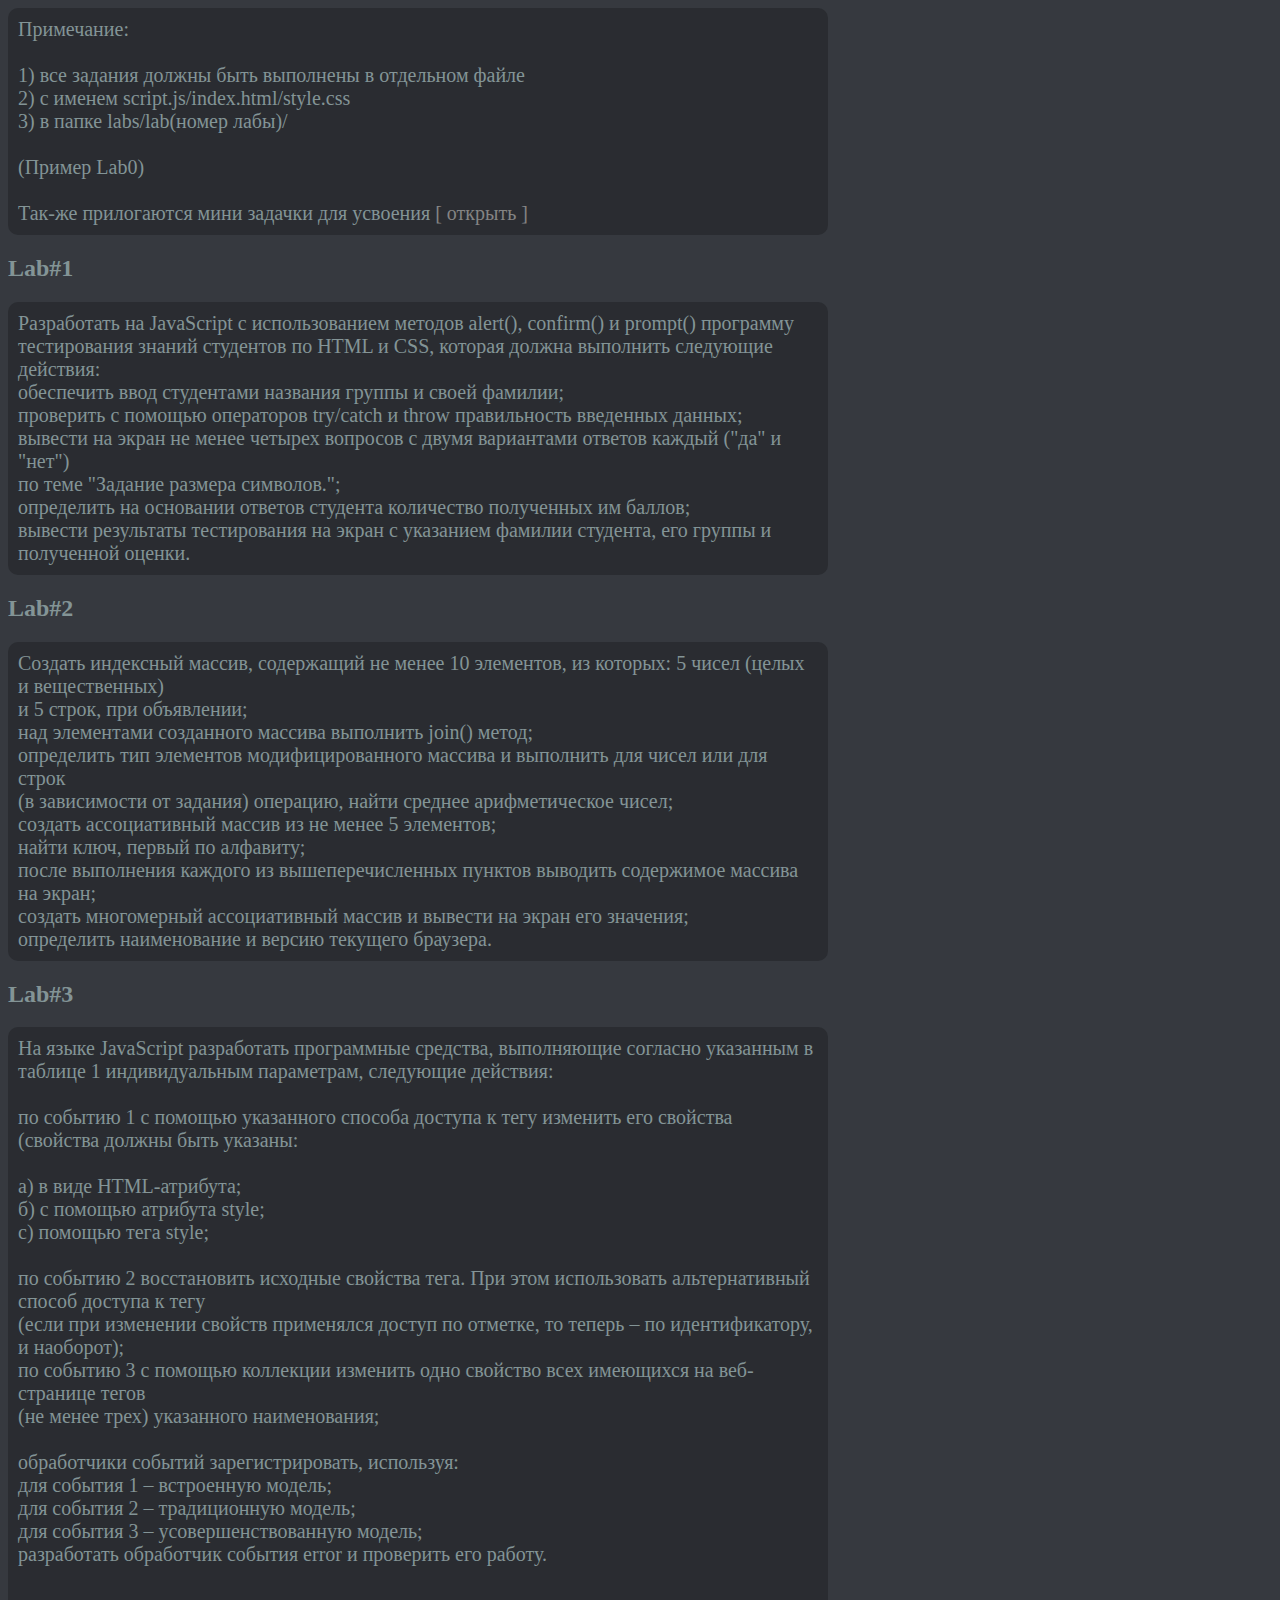
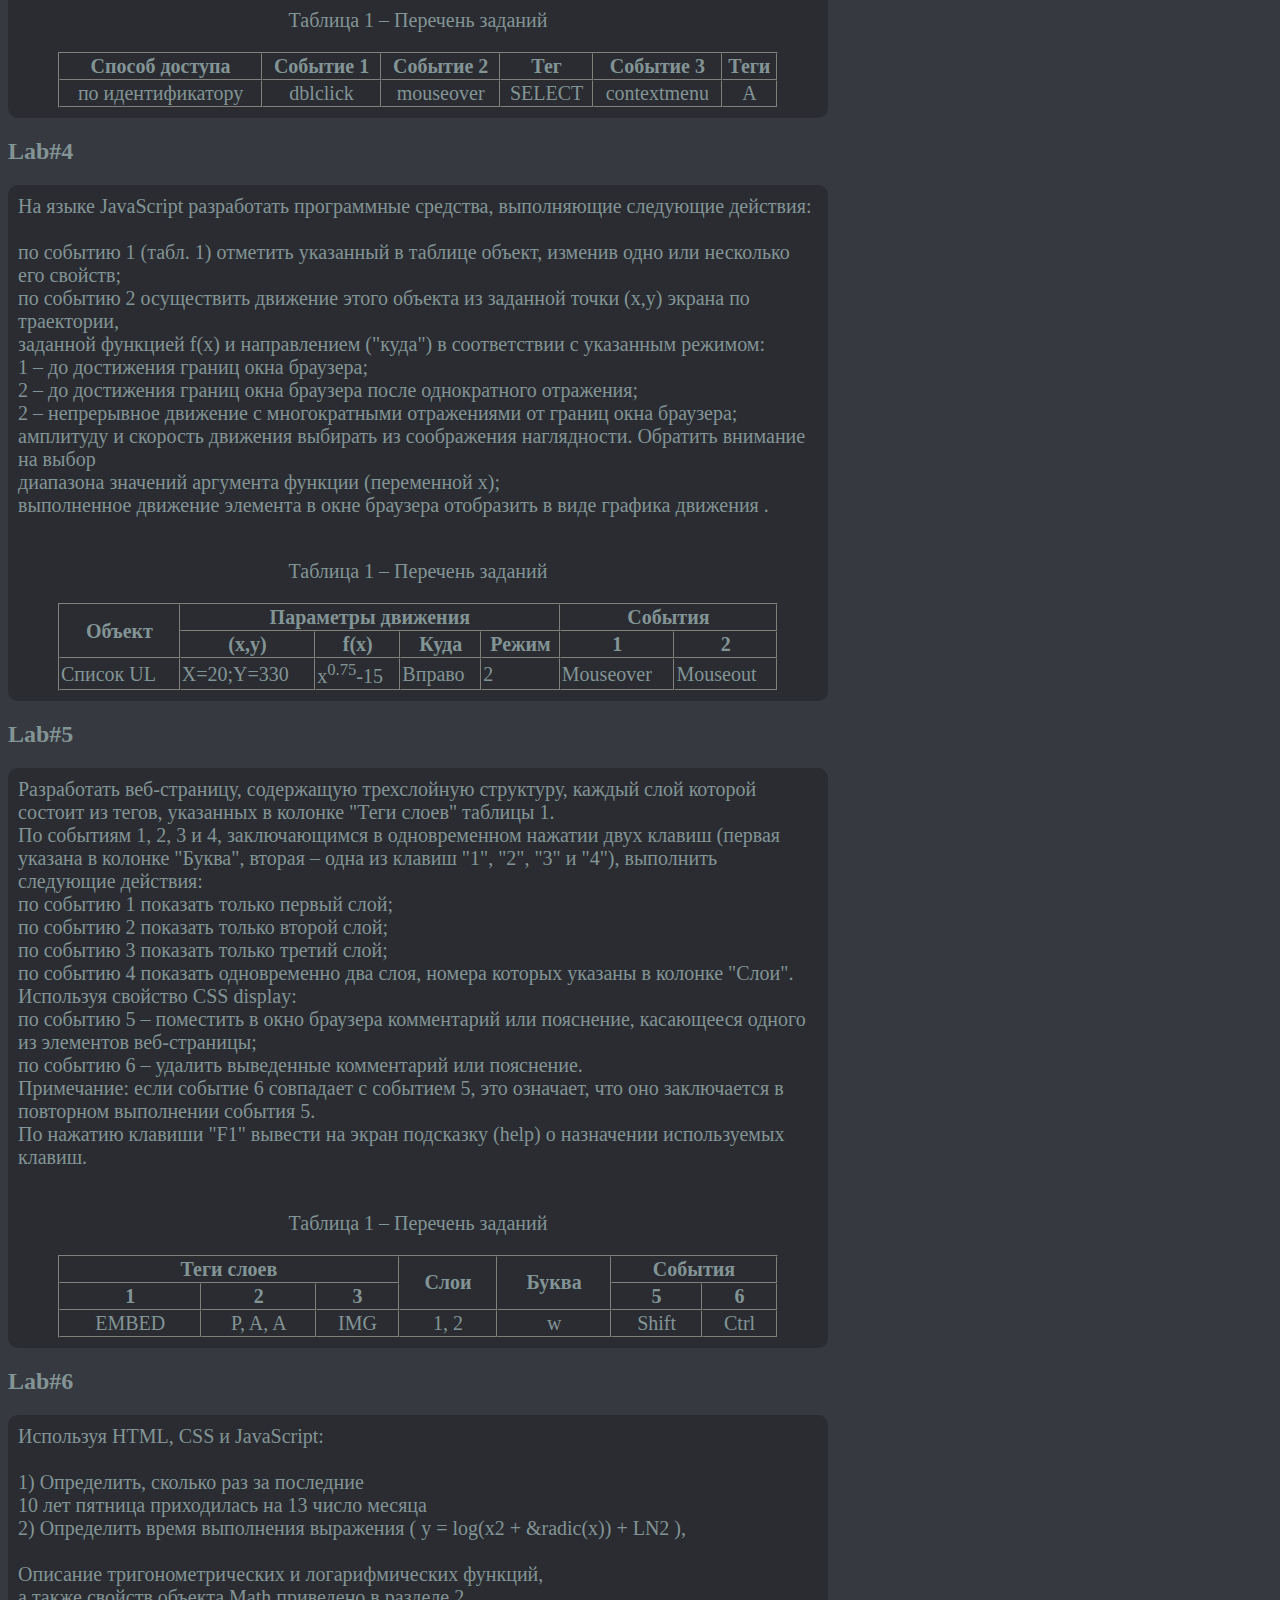
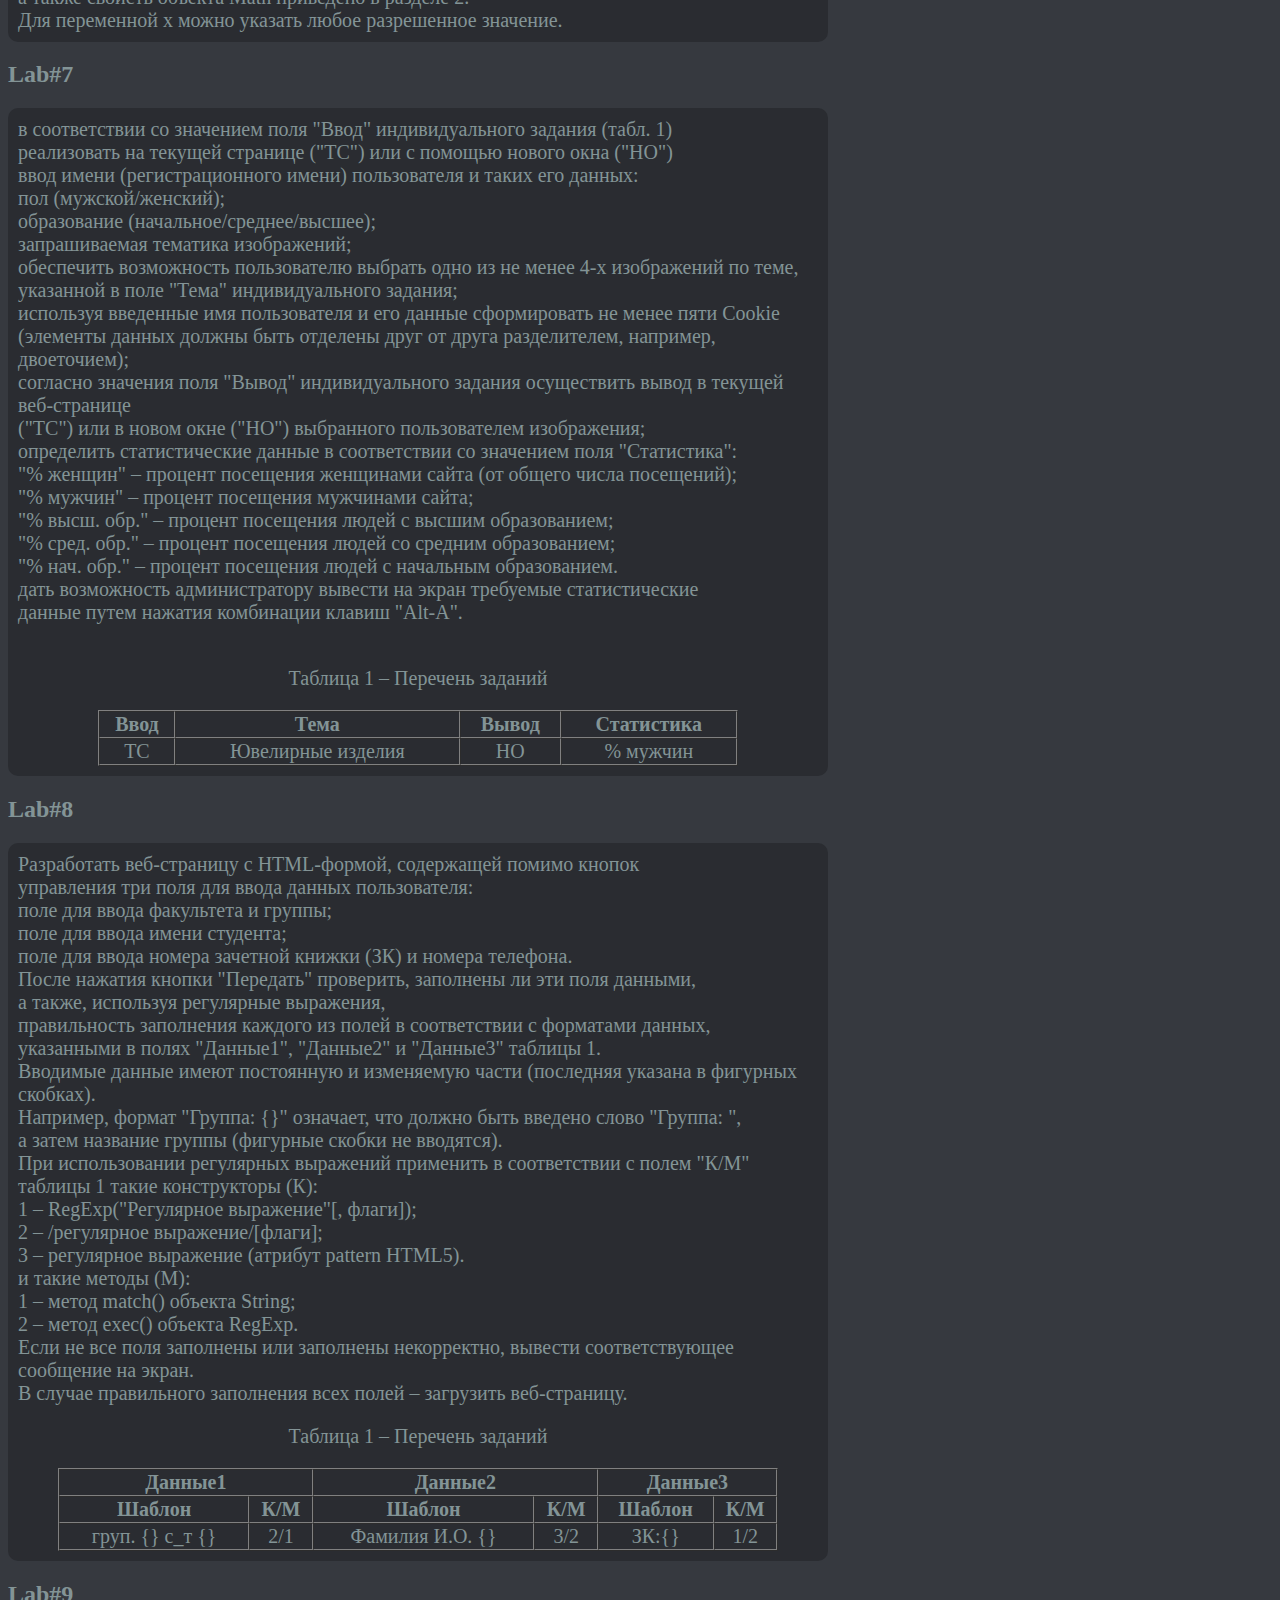
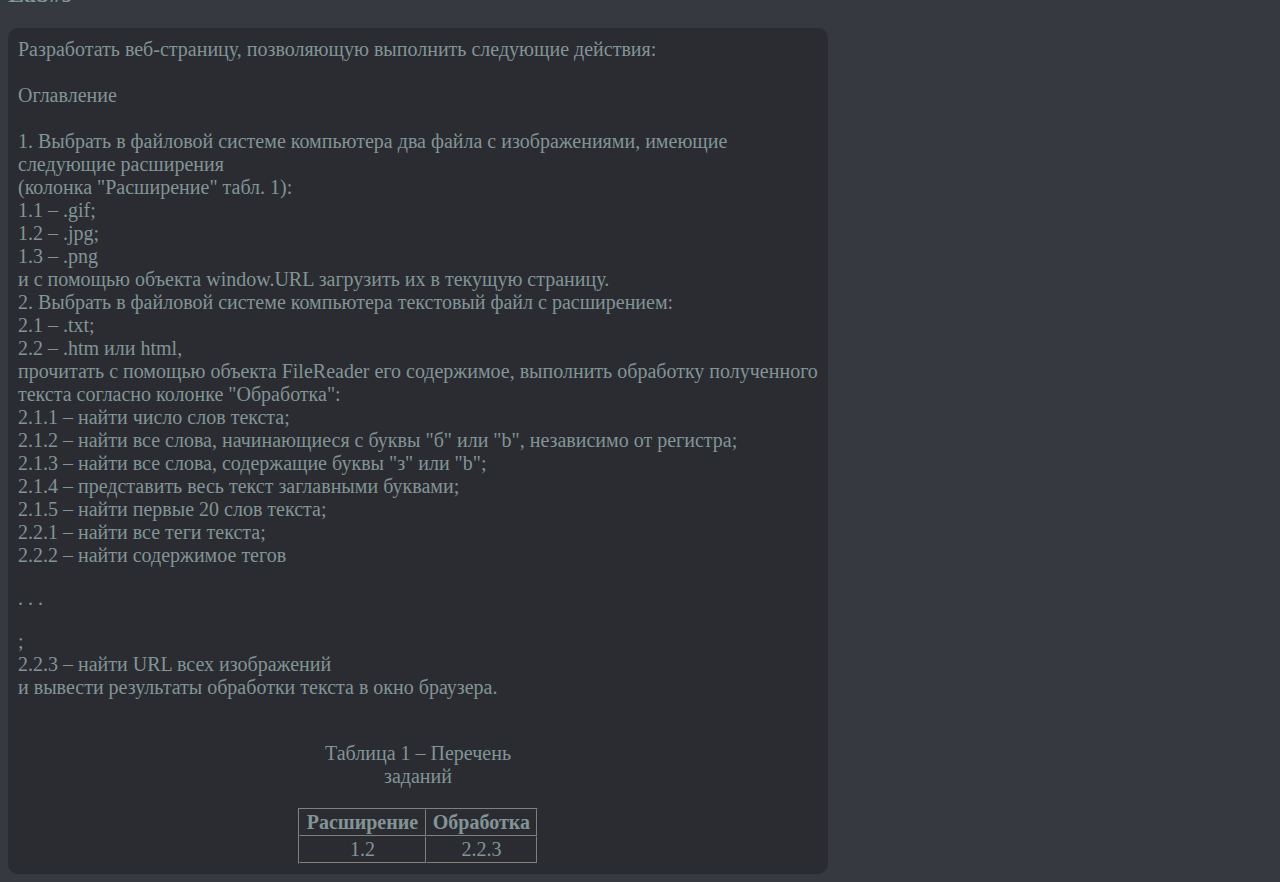
==== commit 1c7d61d8: "fix arfography" ====
--- a/index.html
+++ b/index.html
@@ -9,7 +9,7 @@
 <body>
     <div class="lab">
         Примечание:<br><br> 
-         1) все задания должны быть выполнены в отдеьном файле<br>
+         1) все задания должны быть выполнены в отдельном файле<br>
          2) с именем script.js/index.html/style.css <br>
          3) в папке labs/lab(номер лабы)/<br><br>
         (Пример Lab0)<br><br>
